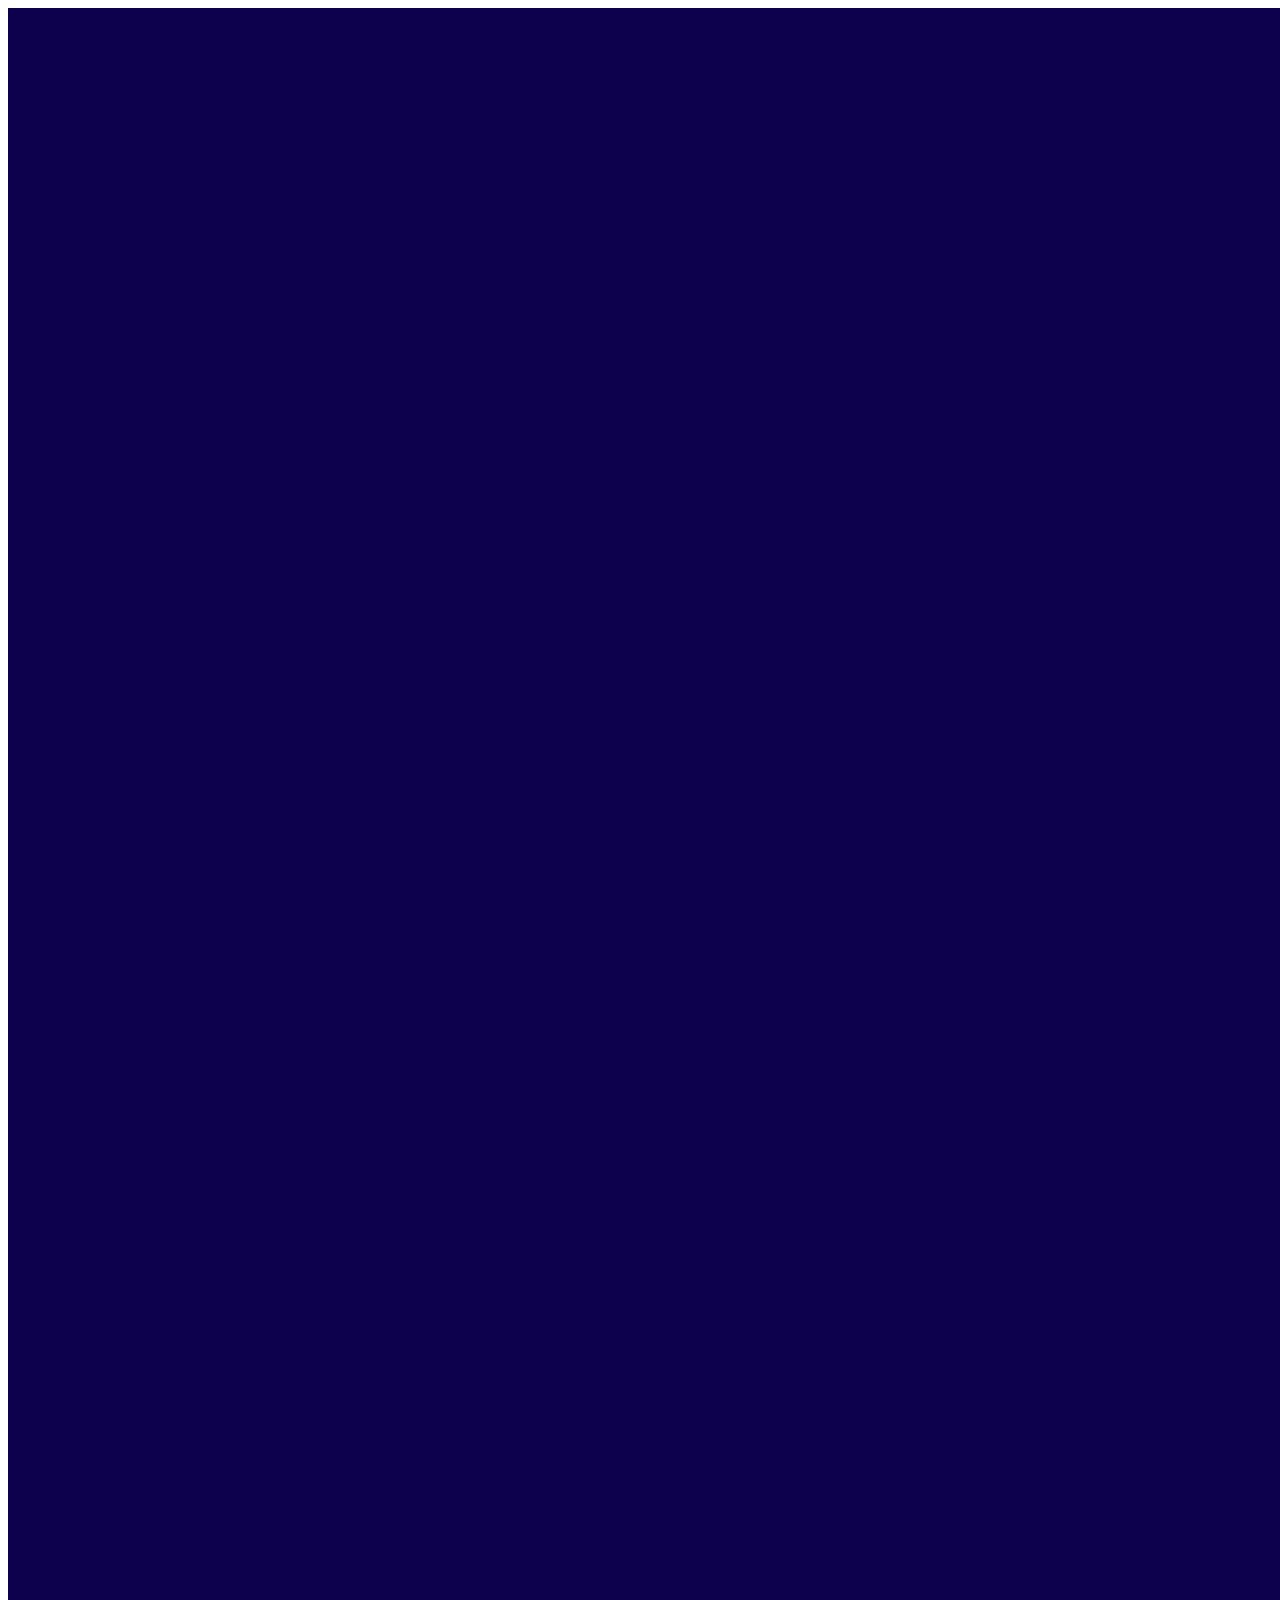
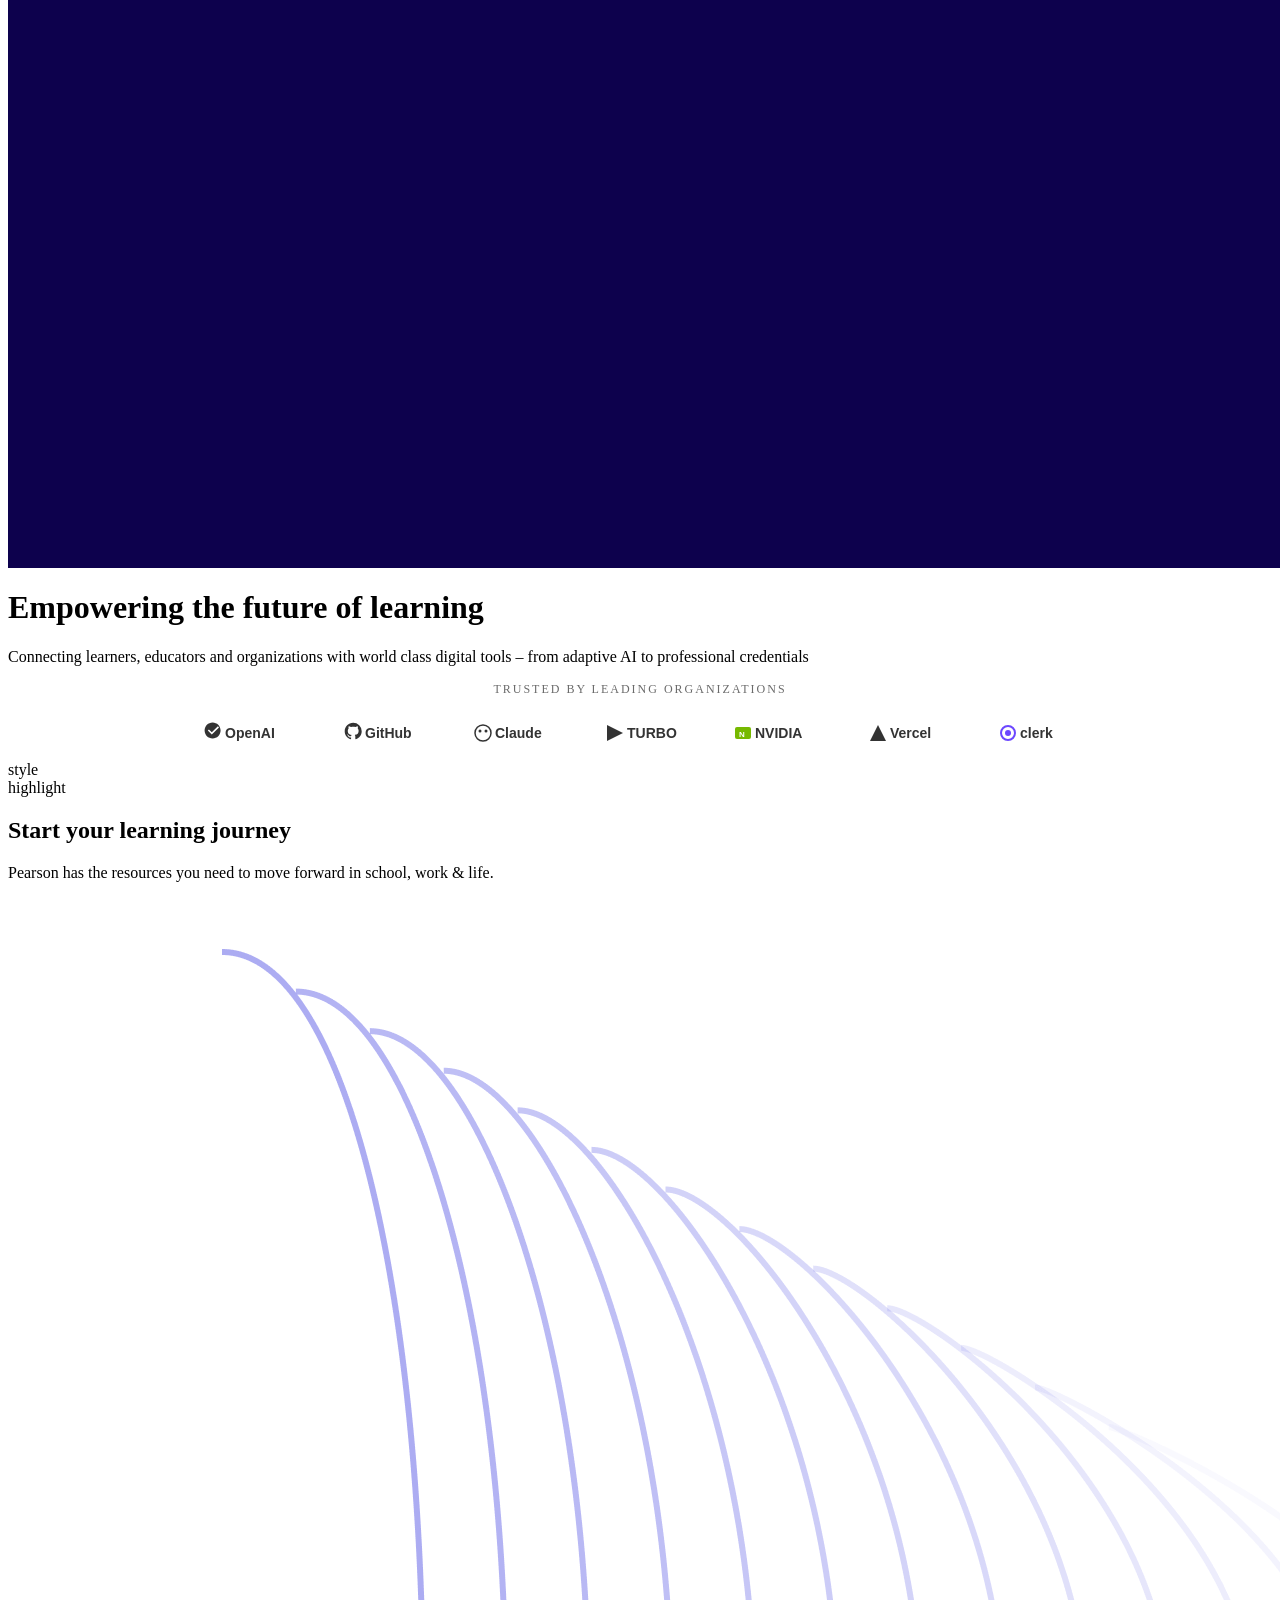
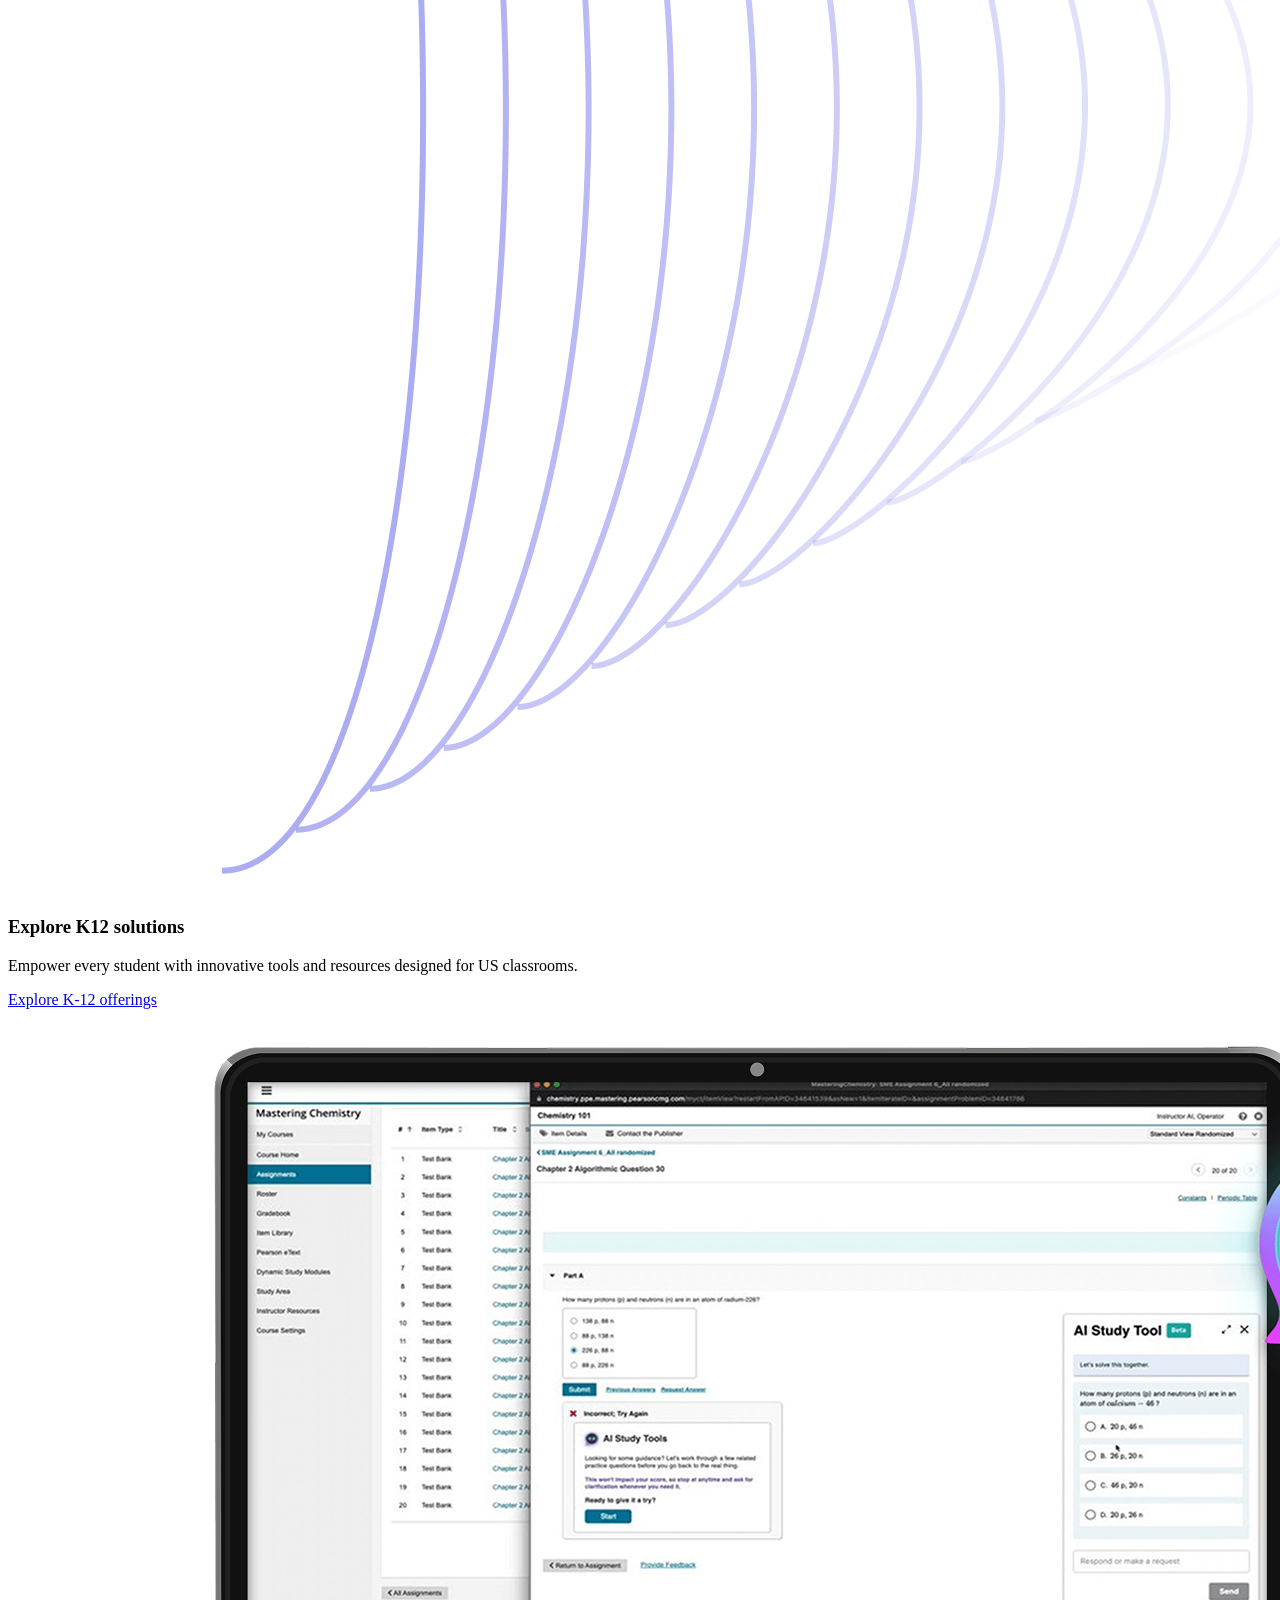
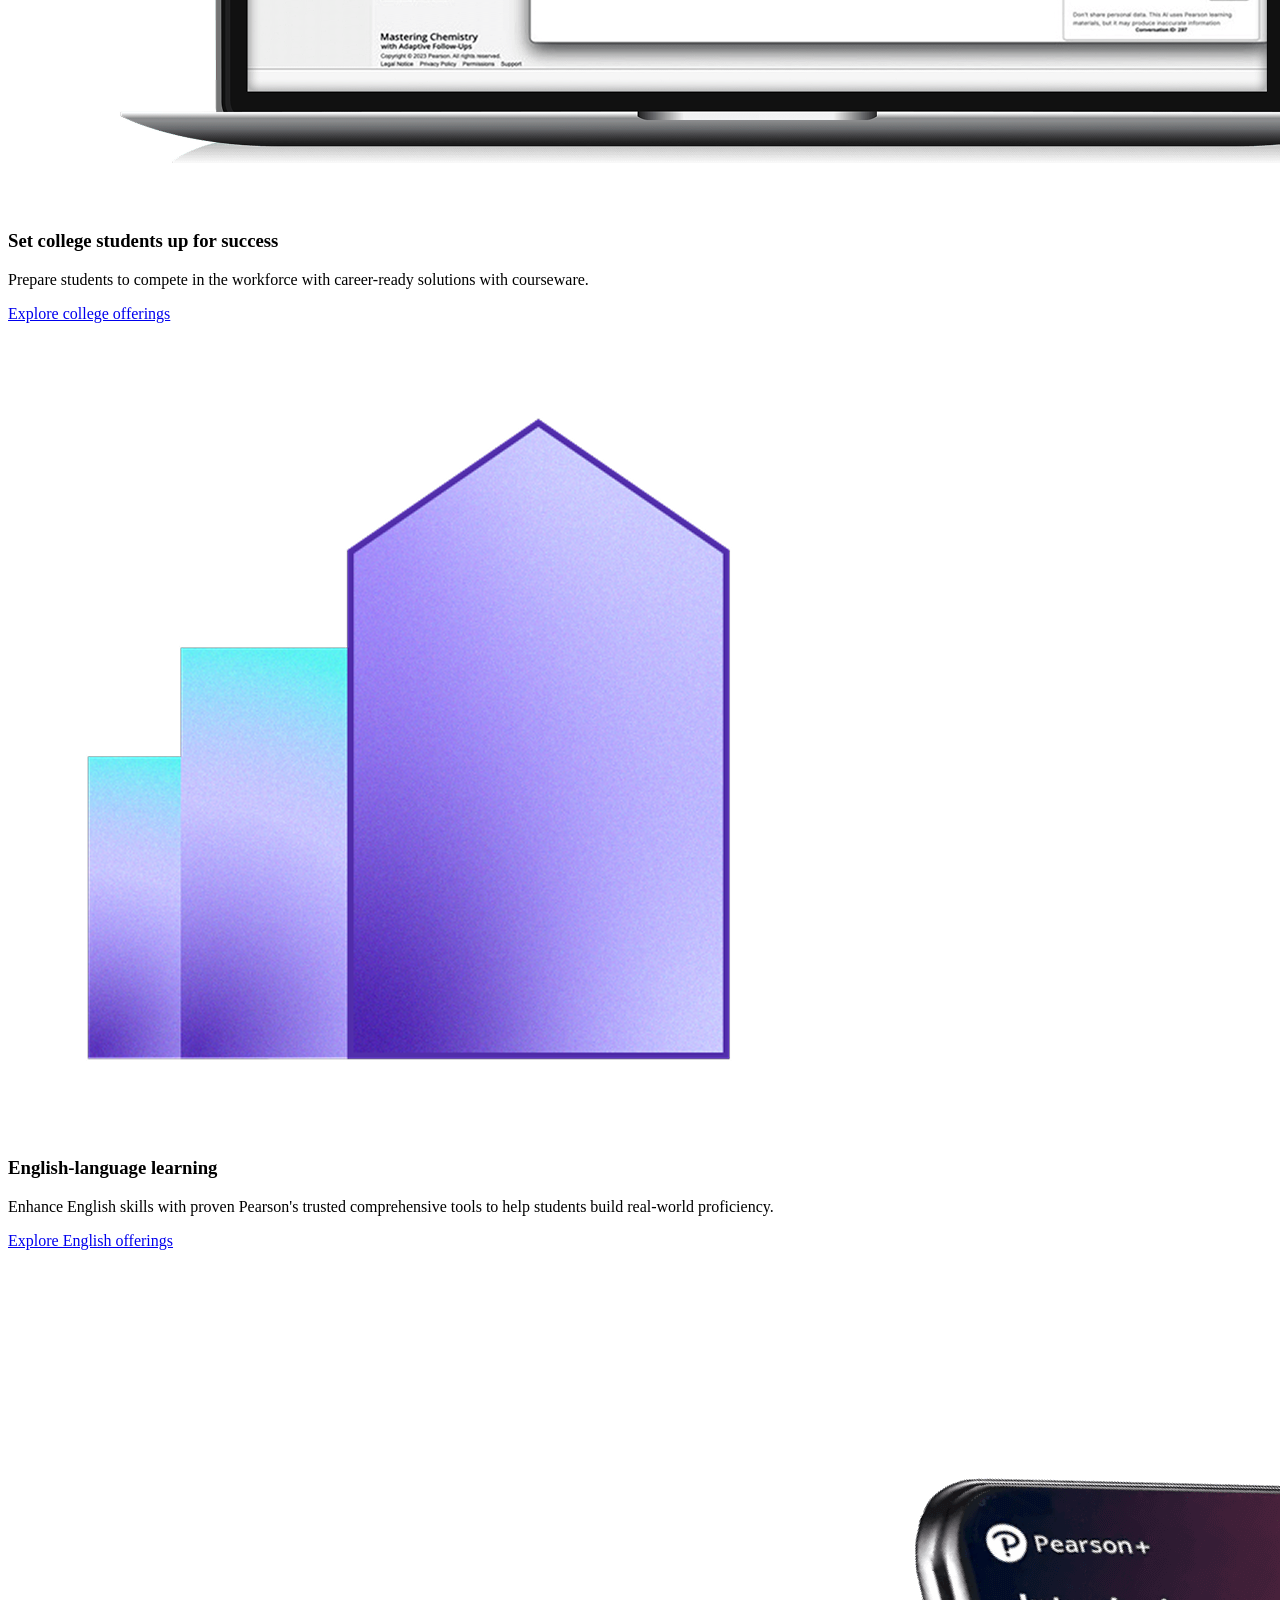
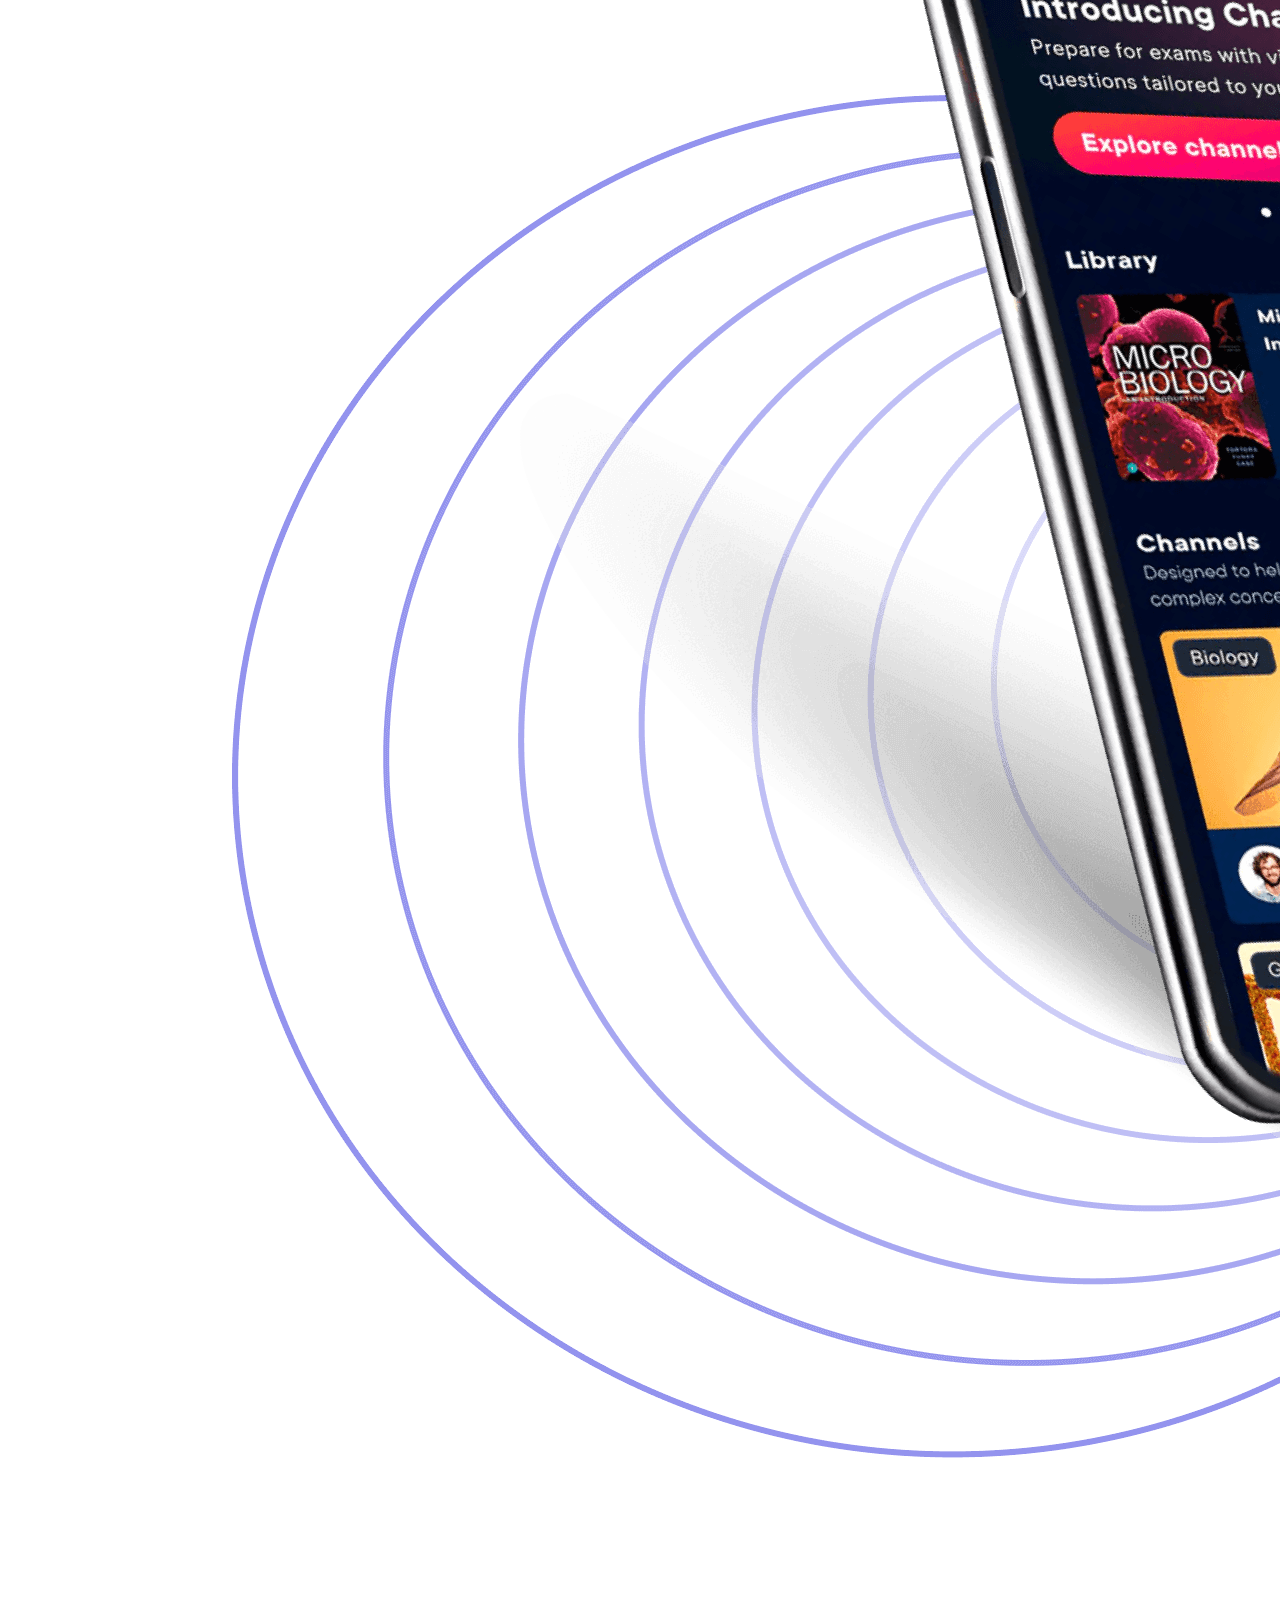
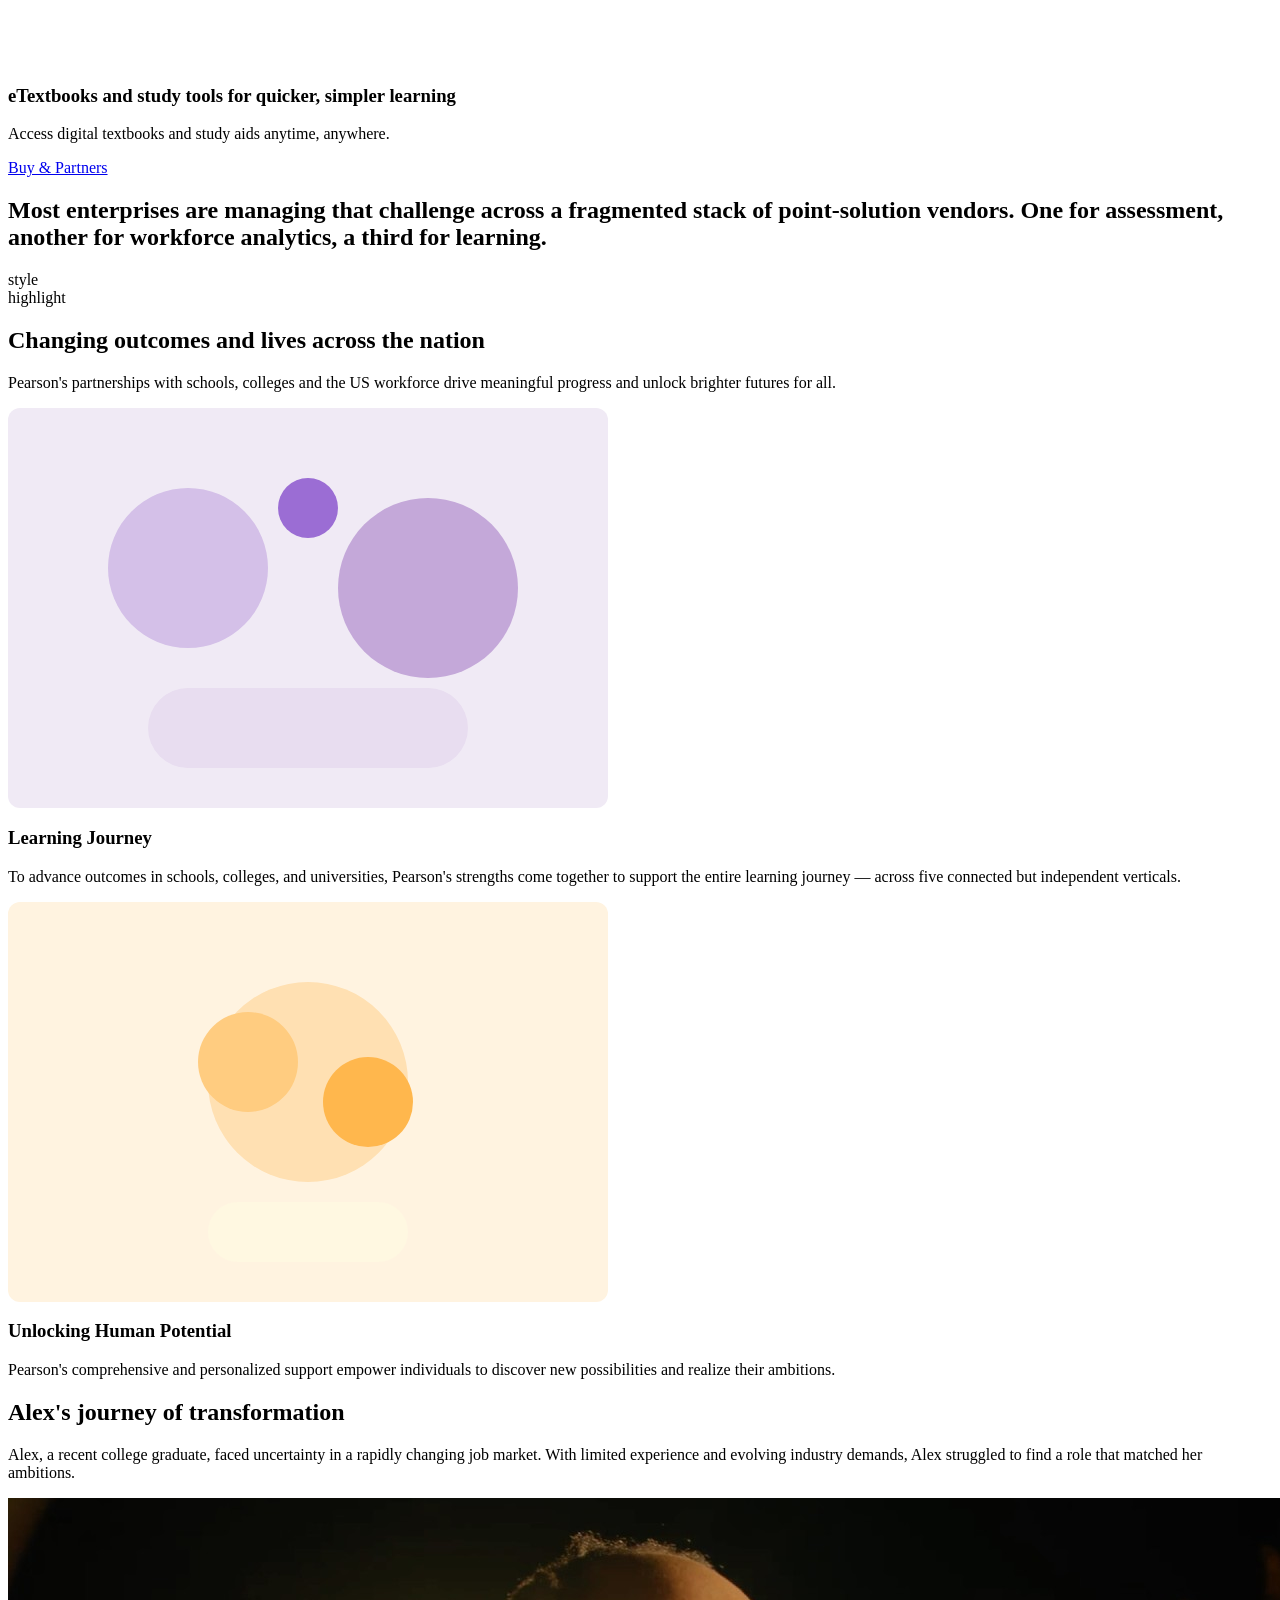
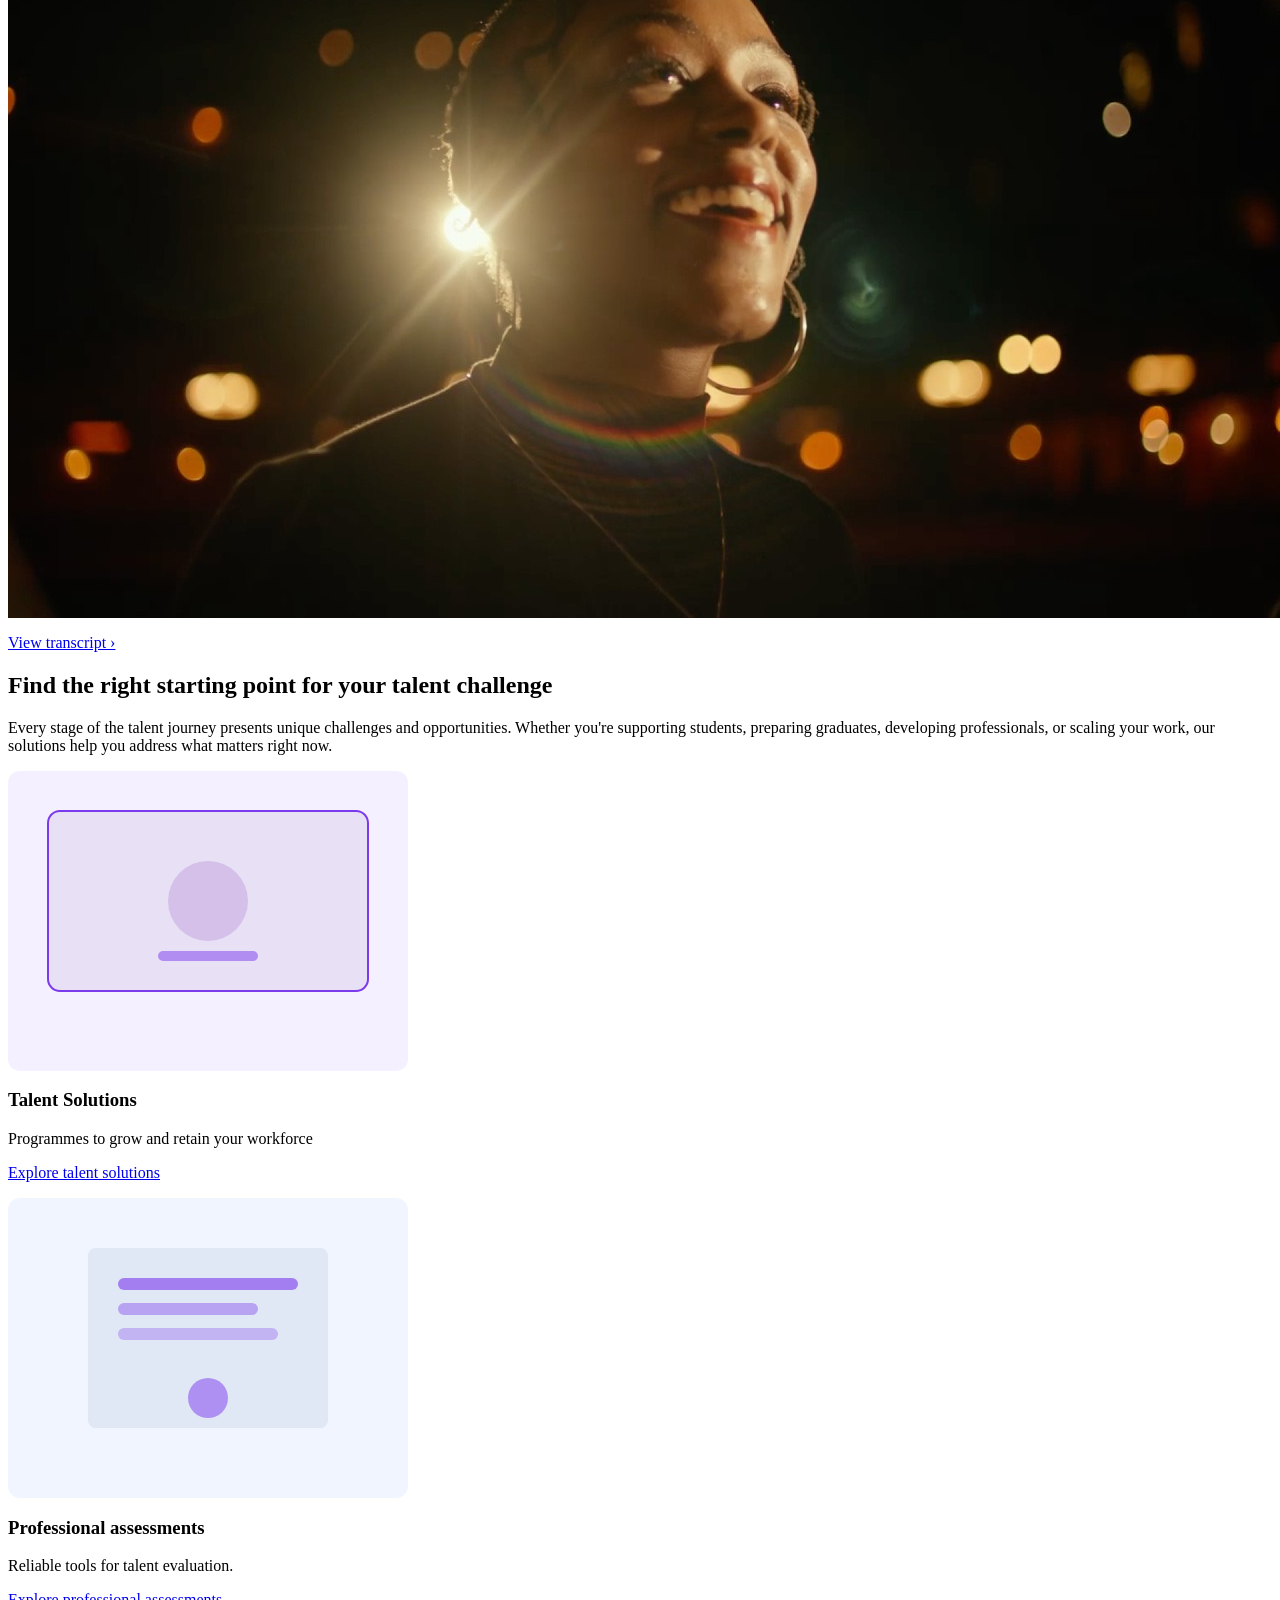
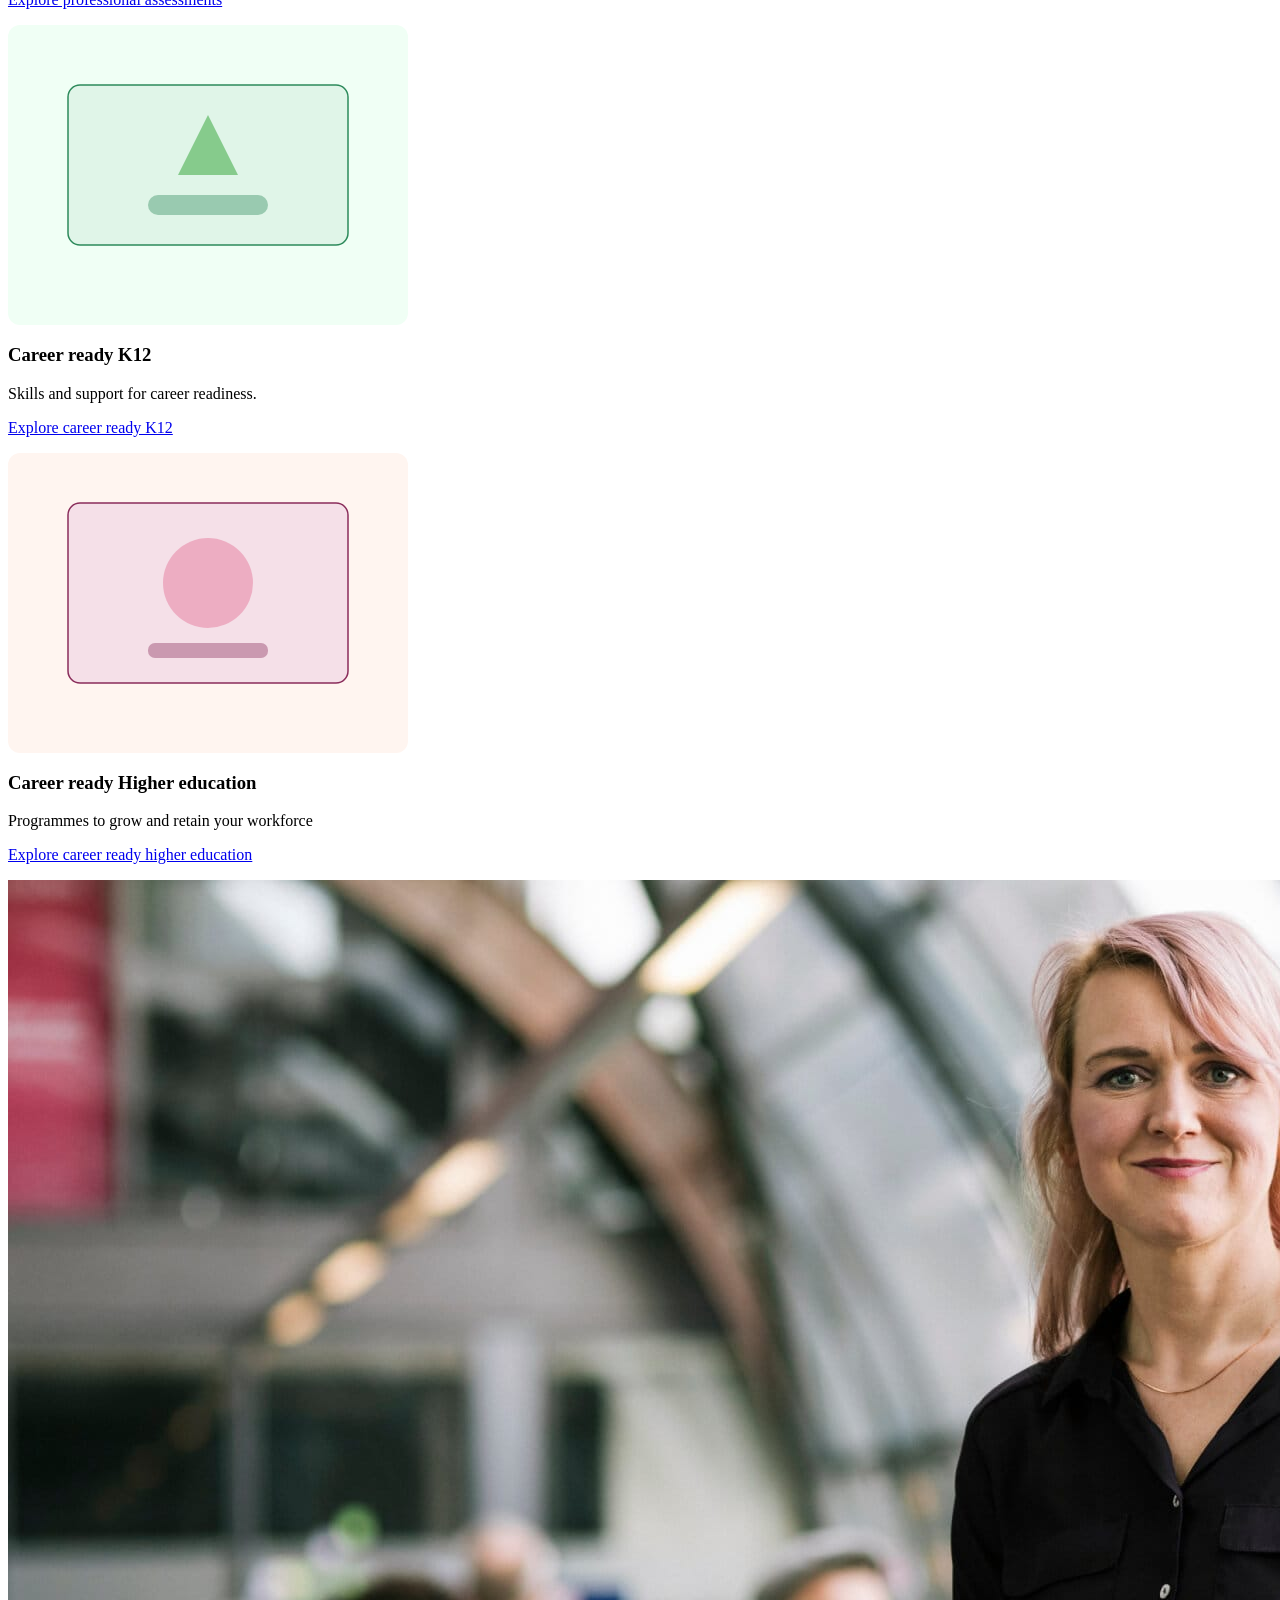
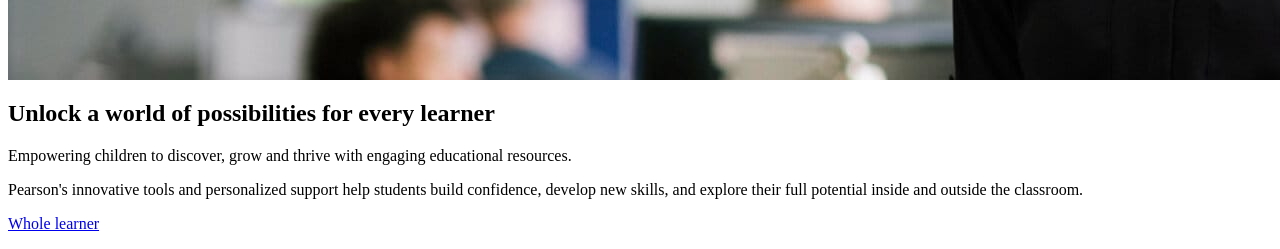
==== content/index.html @ c2c5e1c6 "Add Pearson homepage with real images and DAM assets - Hero: Pearson purple gradient background from" ====
<html>
<head>
  <title>Pearson - Empowering the Future of Learning</title>
  <meta name="description" content="Connecting learners, educators and organizations with world class digital tools – from adaptive AI to professional credentials">
</head>
<body>
  <header></header>
  <main>
    <div>
      <div class="hero">
        <div>
          <div><!-- field:image --><picture><img src="/content/dam/pearson/hero/hero-purple-gradient.png" alt="Abstract purple gradient background"></picture></div>
        </div>
        <div>
          <div><!-- field:text --><h1>Empowering the future of learning</h1><p>Connecting learners, educators and organizations with world class digital tools – from adaptive AI to professional credentials</p></div>
        </div>
      </div>
    </div>
    <div>
      <p style="text-align:center;text-transform:uppercase;letter-spacing:2px;font-size:12px;color:#6b6b6b;margin-bottom:24px;">Trusted by leading organizations</p>
      <p style="text-align:center;display:flex;align-items:center;justify-content:center;gap:40px;flex-wrap:wrap;">
        <img src="/content/dam/pearson/logos/openai.svg" alt="OpenAI" height="24">
        <img src="/content/dam/pearson/logos/github.svg" alt="GitHub" height="24">
        <img src="/content/dam/pearson/logos/claude.svg" alt="Claude" height="24">
        <img src="/content/dam/pearson/logos/turbo.svg" alt="Turbo" height="24">
        <img src="/content/dam/pearson/logos/nvidia.svg" alt="NVIDIA" height="24">
        <img src="/content/dam/pearson/logos/vercel.svg" alt="Vercel" height="24">
        <img src="/content/dam/pearson/logos/clerk.svg" alt="Clerk" height="24">
      </p>
      <div class="section-metadata">
        <div>
          <div>style</div>
          <div>highlight</div>
        </div>
      </div>
    </div>
    <div>
      <h2>Start your learning journey</h2>
      <p>Pearson has the resources you need to move forward in school, work &amp; life.</p>
      <div class="cards">
        <div>
          <div><!-- field:image --><picture><img src="/content/dam/pearson/cards/k12-solutions.png" alt="K12 students in classroom"></picture></div>
          <div><!-- field:text --><h3>Explore K12 solutions</h3><p>Empower every student with innovative tools and resources designed for US classrooms.</p><p><a href="https://www.pearson.com/en-us/schools.html">Explore K-12 offerings</a></p></div>
        </div>
        <div>
          <div><!-- field:image --><picture><img src="/content/dam/pearson/cards/college-success.png" alt="College students studying"></picture></div>
          <div><!-- field:text --><h3>Set college students up for success</h3><p>Prepare students to compete in the workforce with career-ready solutions with courseware.</p><p><a href="https://www.pearson.com/en-us/higher-education.html">Explore college offerings</a></p></div>
        </div>
        <div>
          <div><!-- field:image --><picture><img src="/content/dam/pearson/cards/english-language.png" alt="English language learner"></picture></div>
          <div><!-- field:text --><h3>English-language learning</h3><p>Enhance English skills with proven Pearson's trusted comprehensive tools to help students build real-world proficiency.</p><p><a href="https://www.pearson.com/english.html">Explore English offerings</a></p></div>
        </div>
        <div>
          <div><!-- field:image --><picture><img src="/content/dam/pearson/cards/etextbooks.png" alt="Student using digital textbook"></picture></div>
          <div><!-- field:text --><h3>eTextbooks and study tools for quicker, simpler learning</h3><p>Access digital textbooks and study aids anytime, anywhere.</p><p><a href="https://www.pearson.com/en-us/pearsonplus.html">Buy &amp; Partners</a></p></div>
        </div>
      </div>
    </div>
    <div>
      <h2>Most enterprises are managing that challenge across a fragmented stack of point-solution vendors. One for assessment, another for workforce analytics, a third for learning.</h2>
      <div class="section-metadata">
        <div>
          <div>style</div>
          <div>highlight</div>
        </div>
      </div>
    </div>
    <div>
      <h2>Changing outcomes and lives across the nation</h2>
      <p>Pearson's partnerships with schools, colleges and the US workforce drive meaningful progress and unlock brighter futures for all.</p>
      <div class="columns">
        <div>
          <div>
            <picture><img src="/content/dam/pearson/columns/learning-journey.svg" alt="Students on their learning journey"></picture>
            <h3>Learning Journey</h3>
            <p>To advance outcomes in schools, colleges, and universities, Pearson's strengths come together to support the entire learning journey — across five connected but independent verticals.</p>
          </div>
          <div>
            <picture><img src="/content/dam/pearson/columns/unlocking-potential.svg" alt="Unlocking human potential"></picture>
            <h3>Unlocking Human Potential</h3>
            <p>Pearson's comprehensive and personalized support empower individuals to discover new possibilities and realize their ambitions.</p>
          </div>
        </div>
      </div>
    </div>
    <div>
      <h2>Alex's journey of transformation</h2>
      <p>Alex, a recent college graduate, faced uncertainty in a rapidly changing job market. With limited experience and evolving industry demands, Alex struggled to find a role that matched her ambitions.</p>
      <p><picture><img src="/content/dam/pearson/video/alex-journey-thumbnail.jpg" alt="Alex's journey of transformation video"></picture></p>
      <p><a href="https://www.pearson.com/en-us/power-of-learning.html">View transcript ›</a></p>
    </div>
    <div>
      <h2>Find the right starting point for your talent challenge</h2>
      <p>Every stage of the talent journey presents unique challenges and opportunities. Whether you're supporting students, preparing graduates, developing professionals, or scaling your work, our solutions help you address what matters right now.</p>
      <div class="cards">
        <div>
          <div><!-- field:image --><picture><img src="/content/dam/pearson/cards/talent-solutions.svg" alt="Talent solutions"></picture></div>
          <div><!-- field:text --><h3>Talent Solutions</h3><p>Programmes to grow and retain your workforce</p><p><a href="https://www.pearson.com/en-us/work.html">Explore talent solutions</a></p></div>
        </div>
        <div>
          <div><!-- field:image --><picture><img src="/content/dam/pearson/cards/professional-assessments.svg" alt="Professional assessments"></picture></div>
          <div><!-- field:text --><h3>Professional assessments</h3><p>Reliable tools for talent evaluation.</p><p><a href="https://www.pearsonassessments.com/">Explore professional assessments</a></p></div>
        </div>
        <div>
          <div><!-- field:image --><picture><img src="/content/dam/pearson/cards/career-ready-k12.svg" alt="Career ready K12"></picture></div>
          <div><!-- field:text --><h3>Career ready K12</h3><p>Skills and support for career readiness.</p><p><a href="https://www.pearson.com/en-us/schools/college-readiness-career-education.html">Explore career ready K12</a></p></div>
        </div>
        <div>
          <div><!-- field:image --><picture><img src="/content/dam/pearson/cards/career-ready-higher-ed.svg" alt="Career ready higher education"></picture></div>
          <div><!-- field:text --><h3>Career ready Higher education</h3><p>Programmes to grow and retain your workforce</p><p><a href="https://www.pearson.com/en-us/higher-education.html">Explore career ready higher education</a></p></div>
        </div>
      </div>
    </div>
    <div>
      <div class="hero">
        <div>
          <div><!-- field:image --><picture><img src="/content/dam/pearson/hero/hero-children-learners.jpg" alt="Diverse group of children learning together"></picture></div>
        </div>
        <div>
          <div><!-- field:text --><h2>Unlock a world of possibilities for every learner</h2><p>Empowering children to discover, grow and thrive with engaging educational resources.</p><p>Pearson's innovative tools and personalized support help students build confidence, develop new skills, and explore their full potential inside and outside the classroom.</p><p><a href="https://www.pearson.com/en-us/schools.html">Whole learner</a></p></div>
        </div>
      </div>
    </div>
  </main>
  <footer></footer>
</body>
</html>
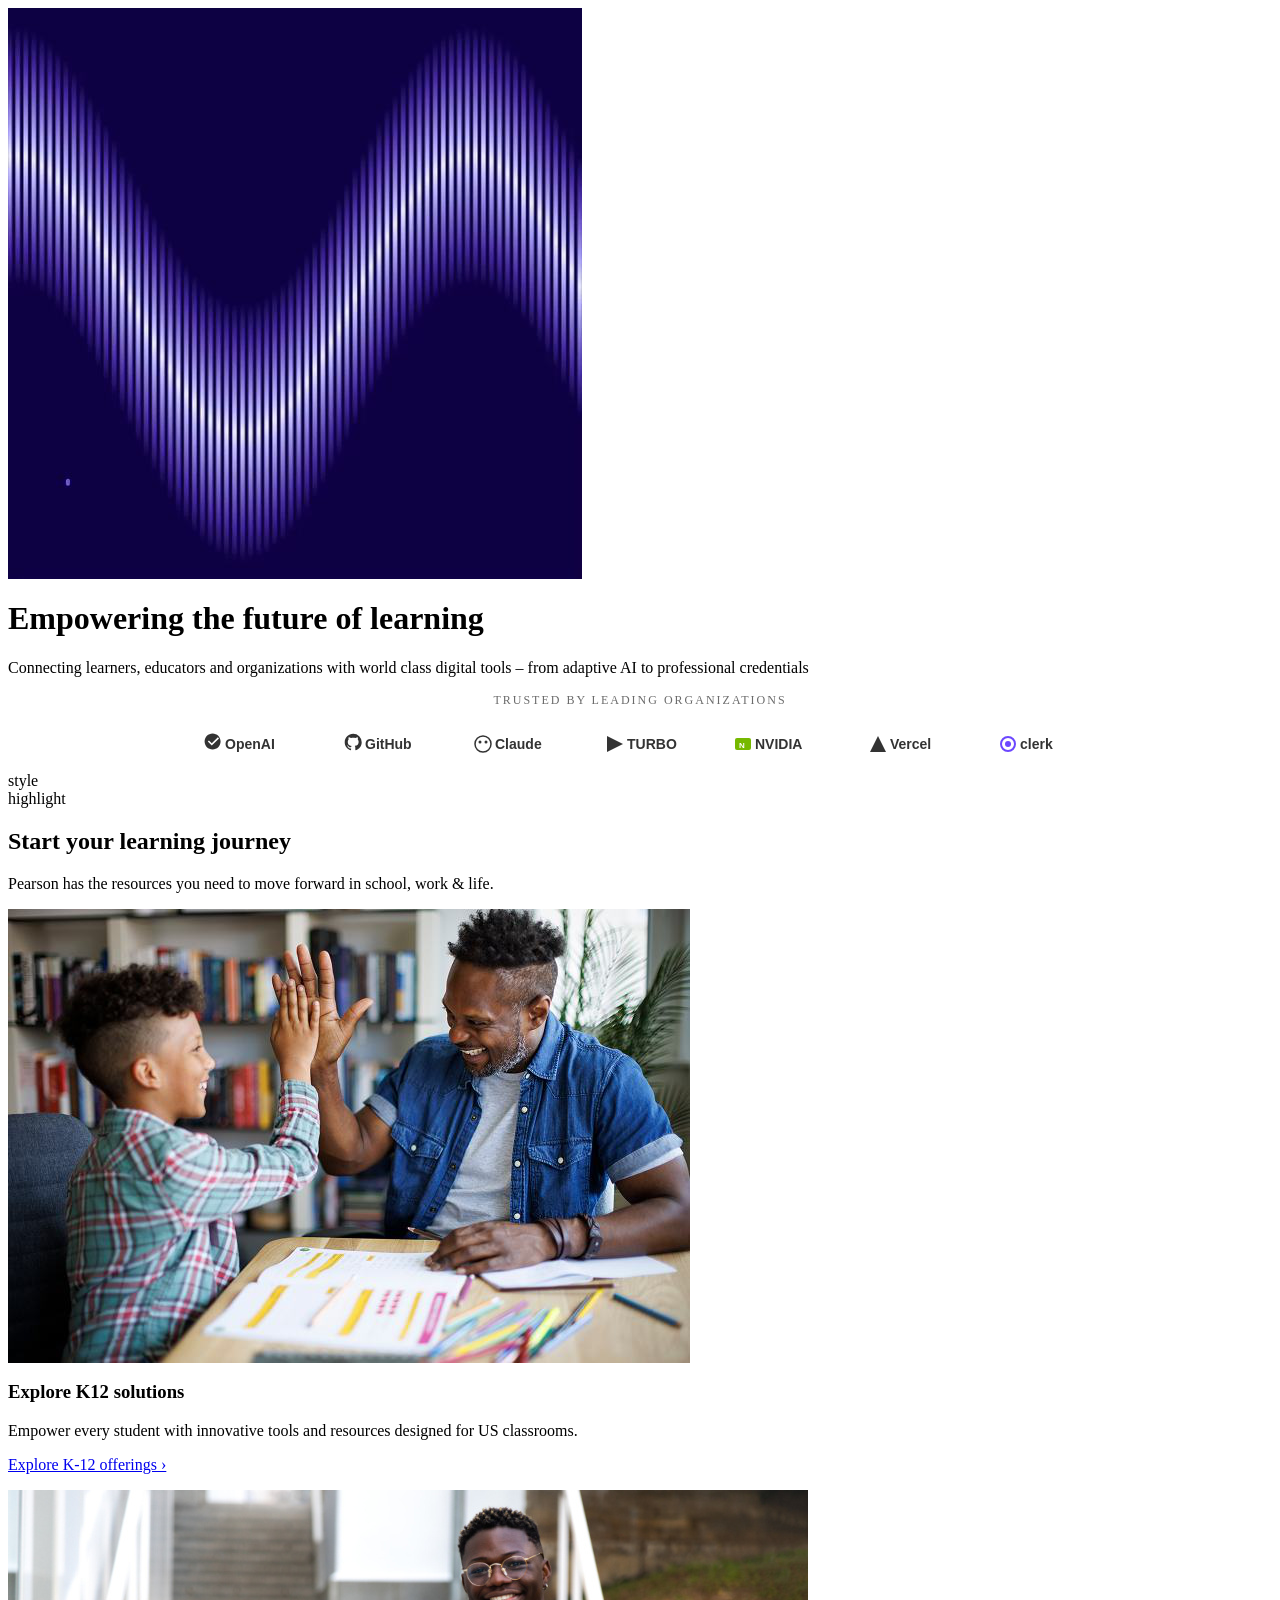
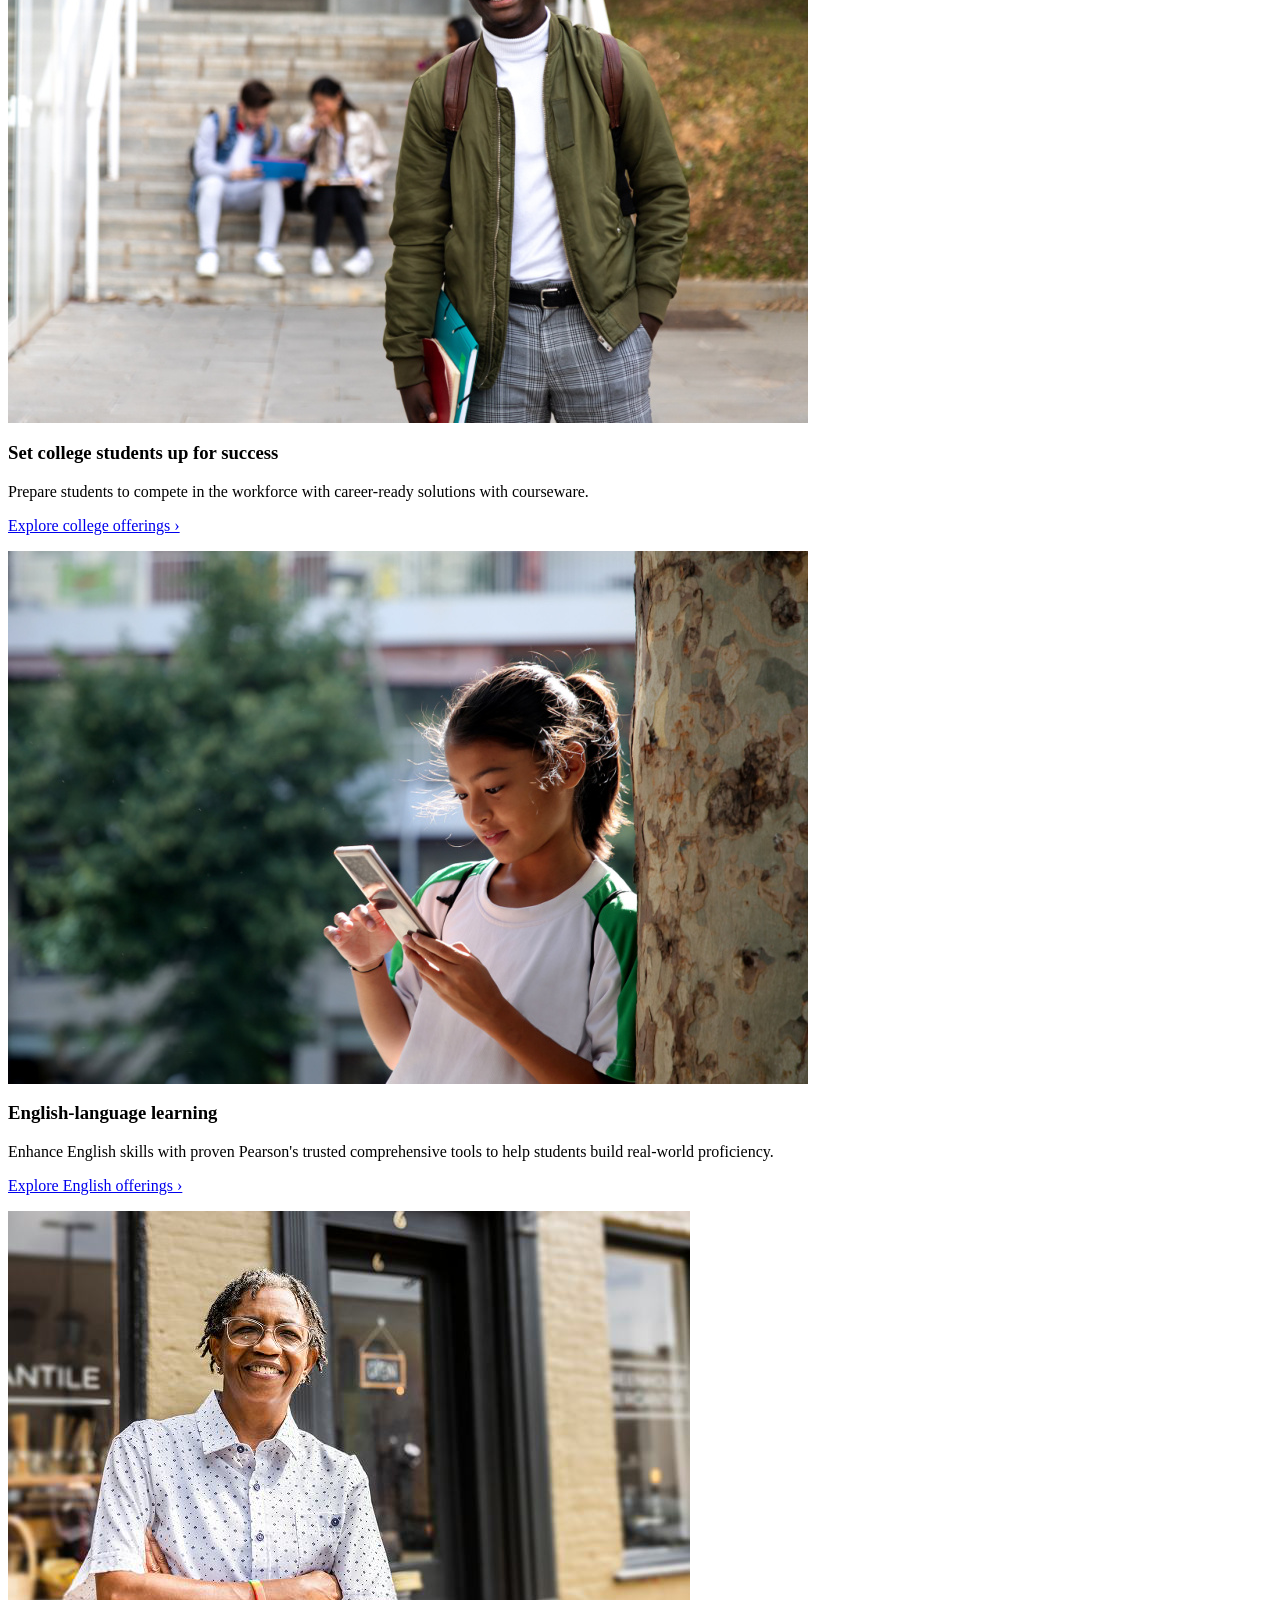
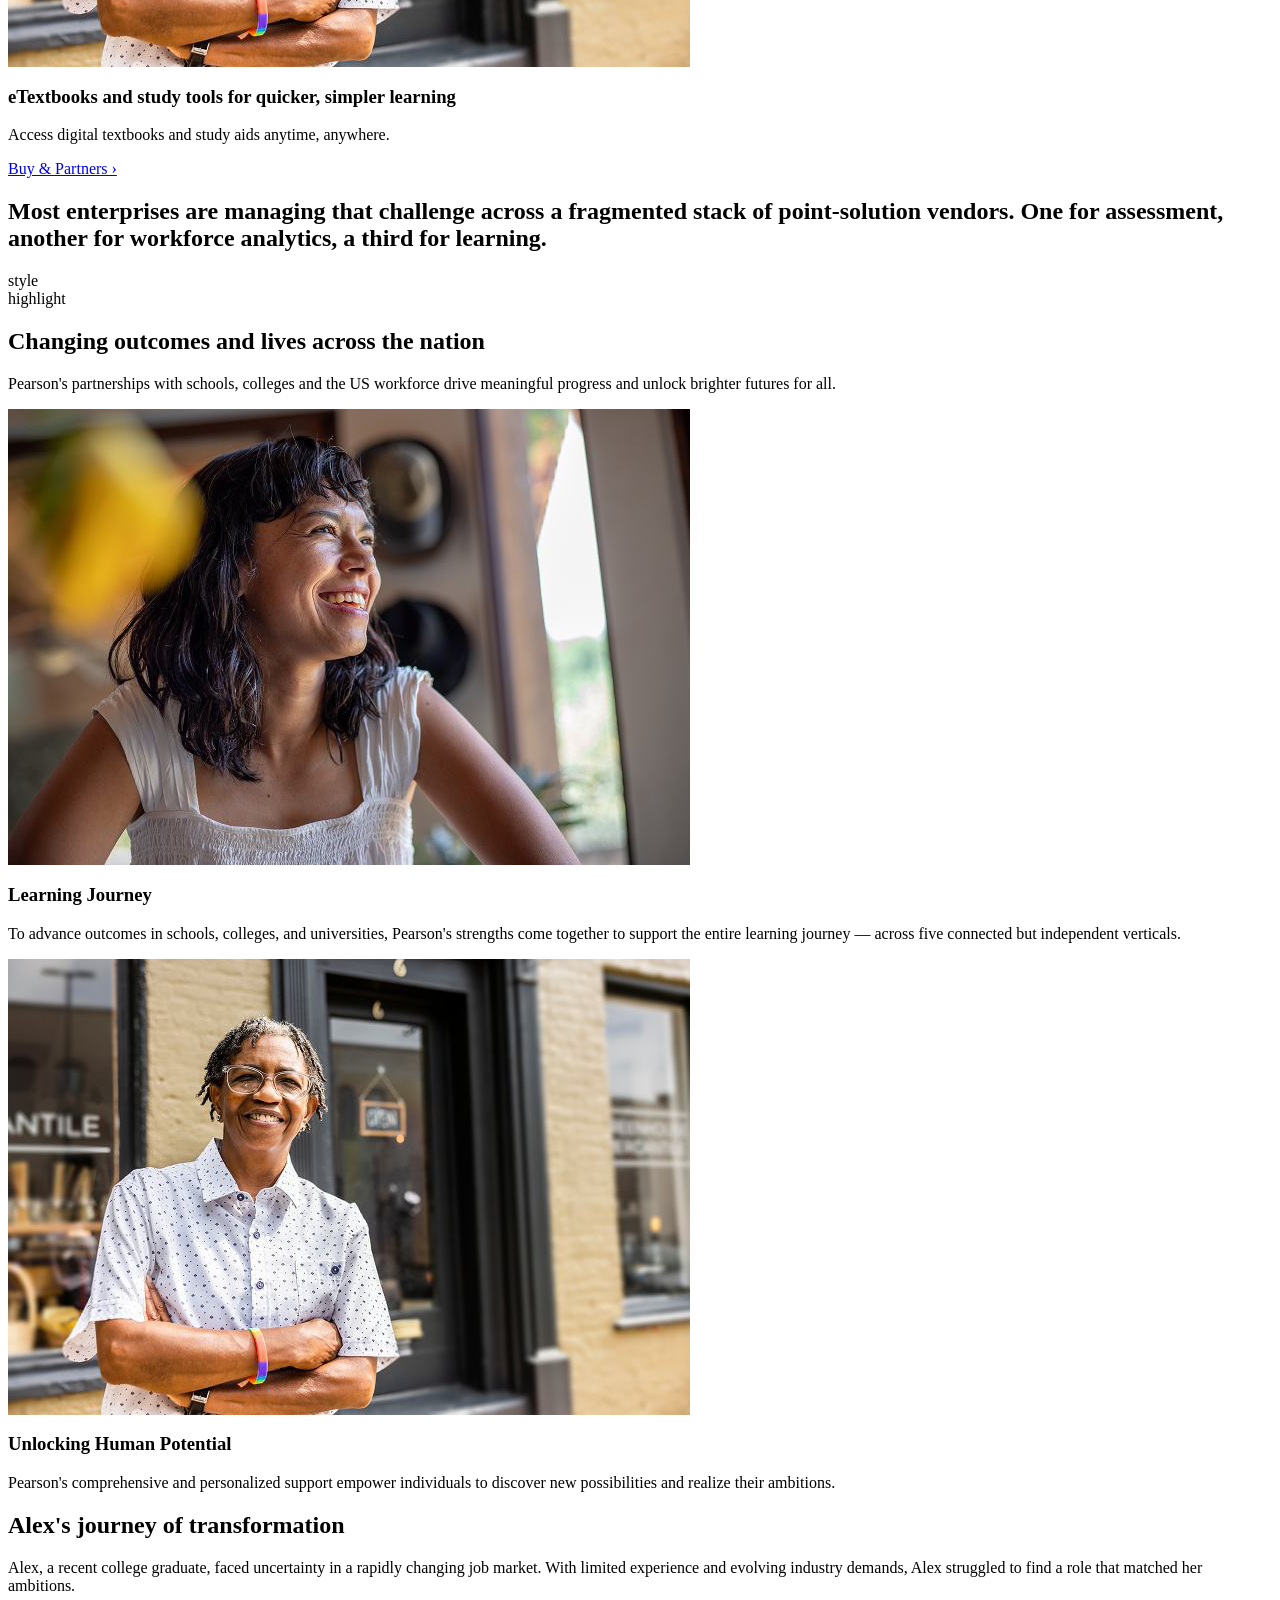
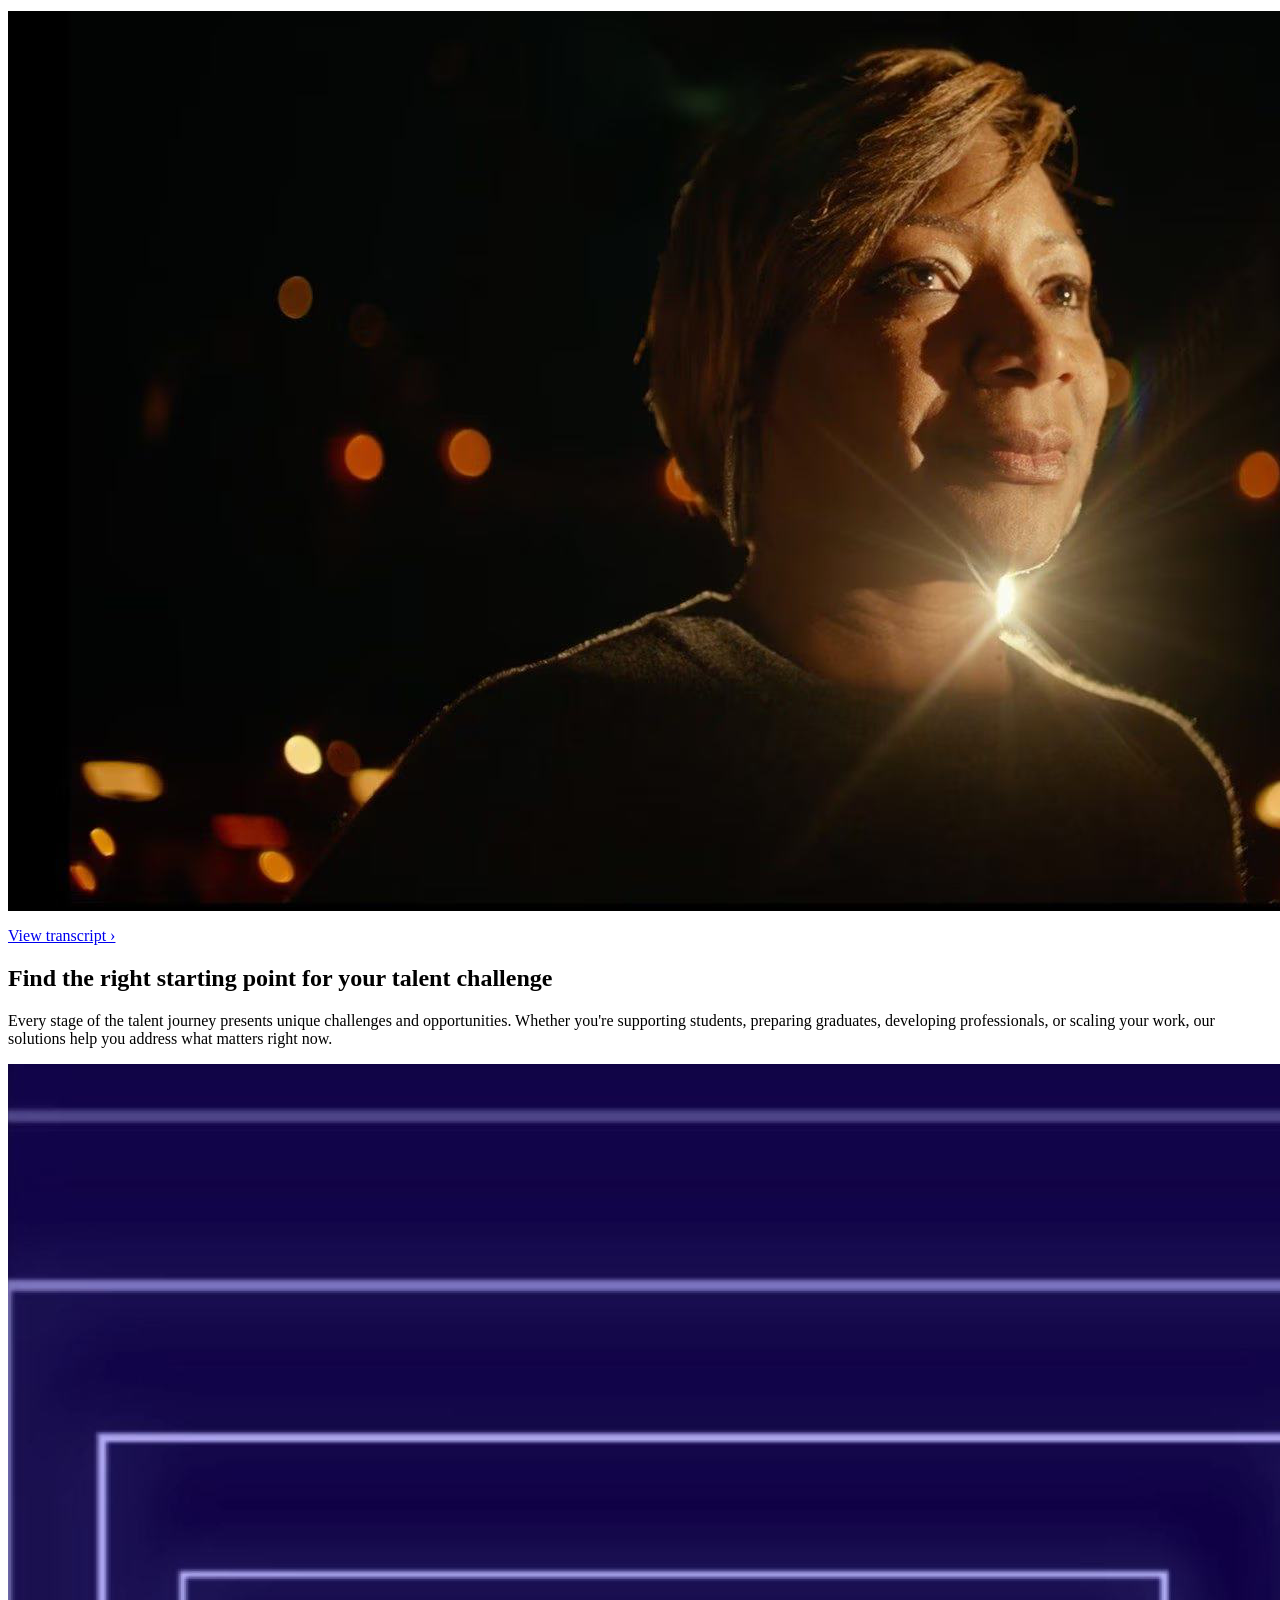
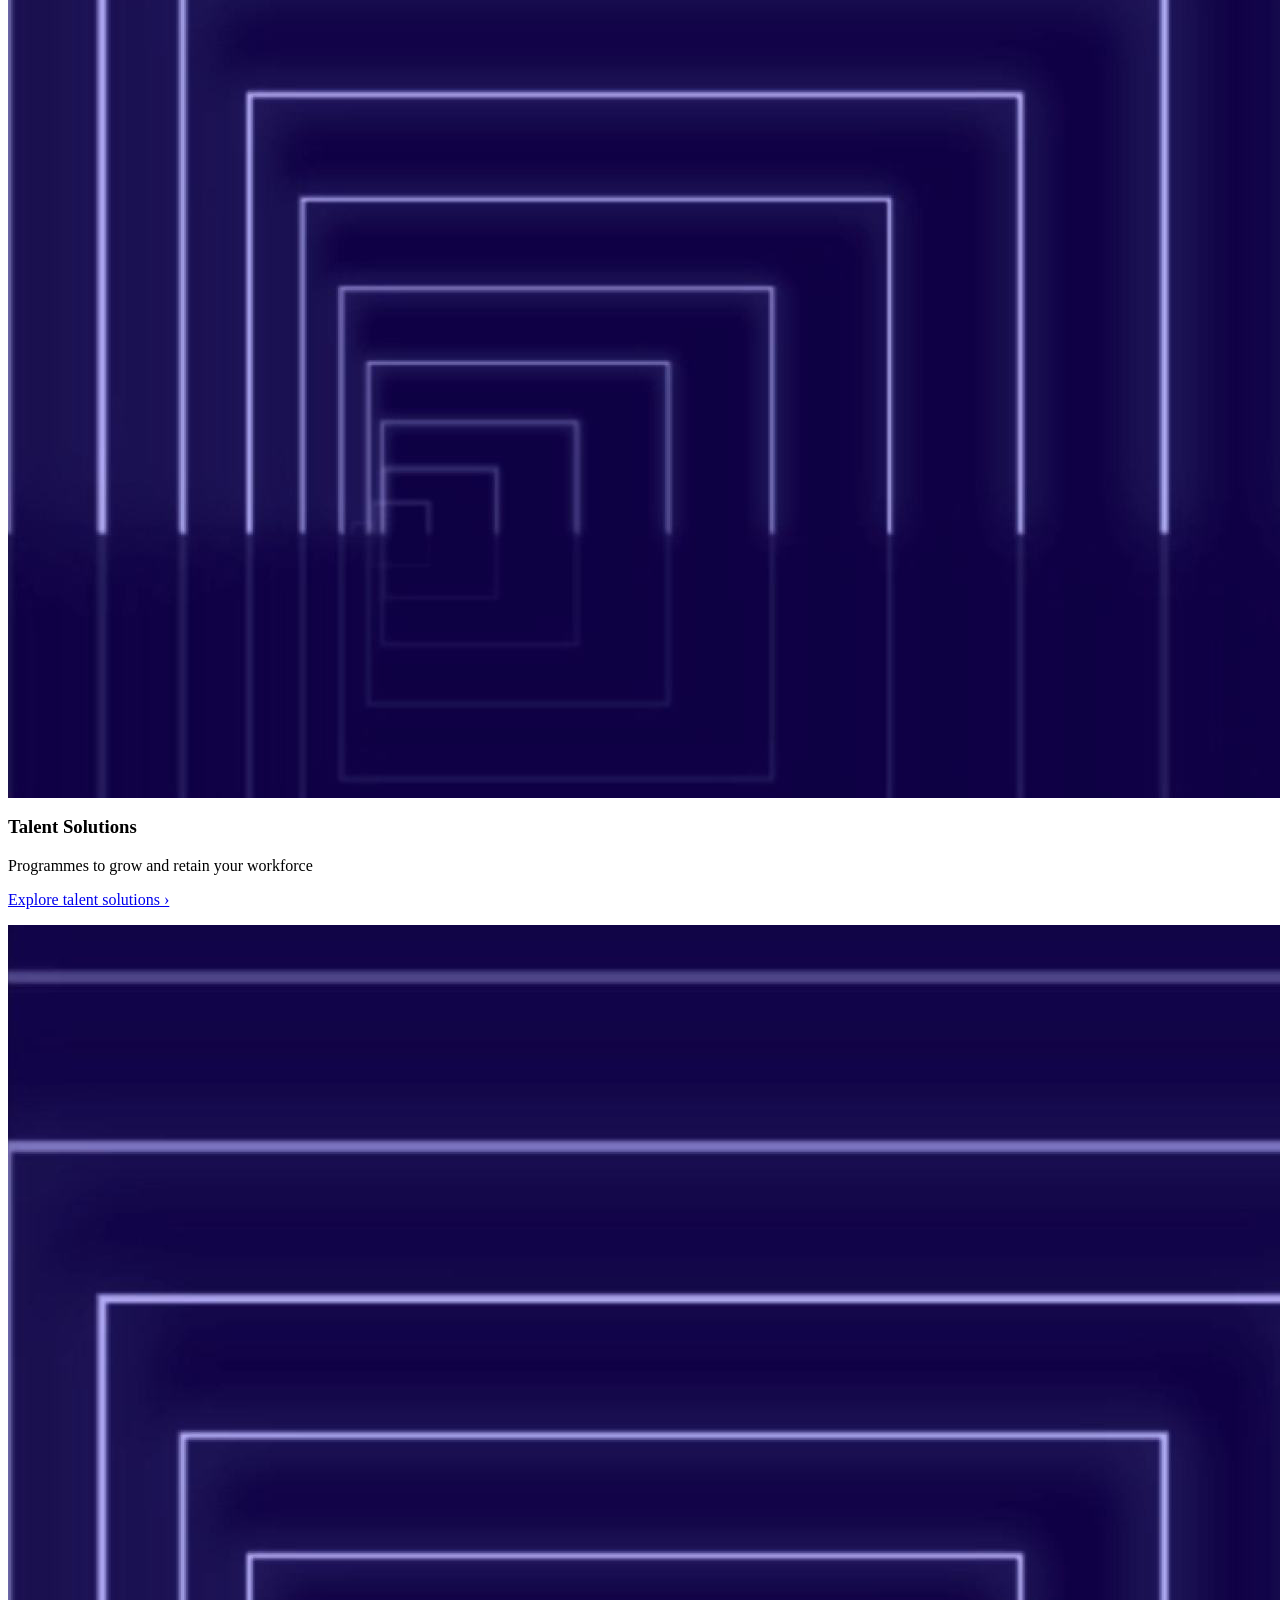
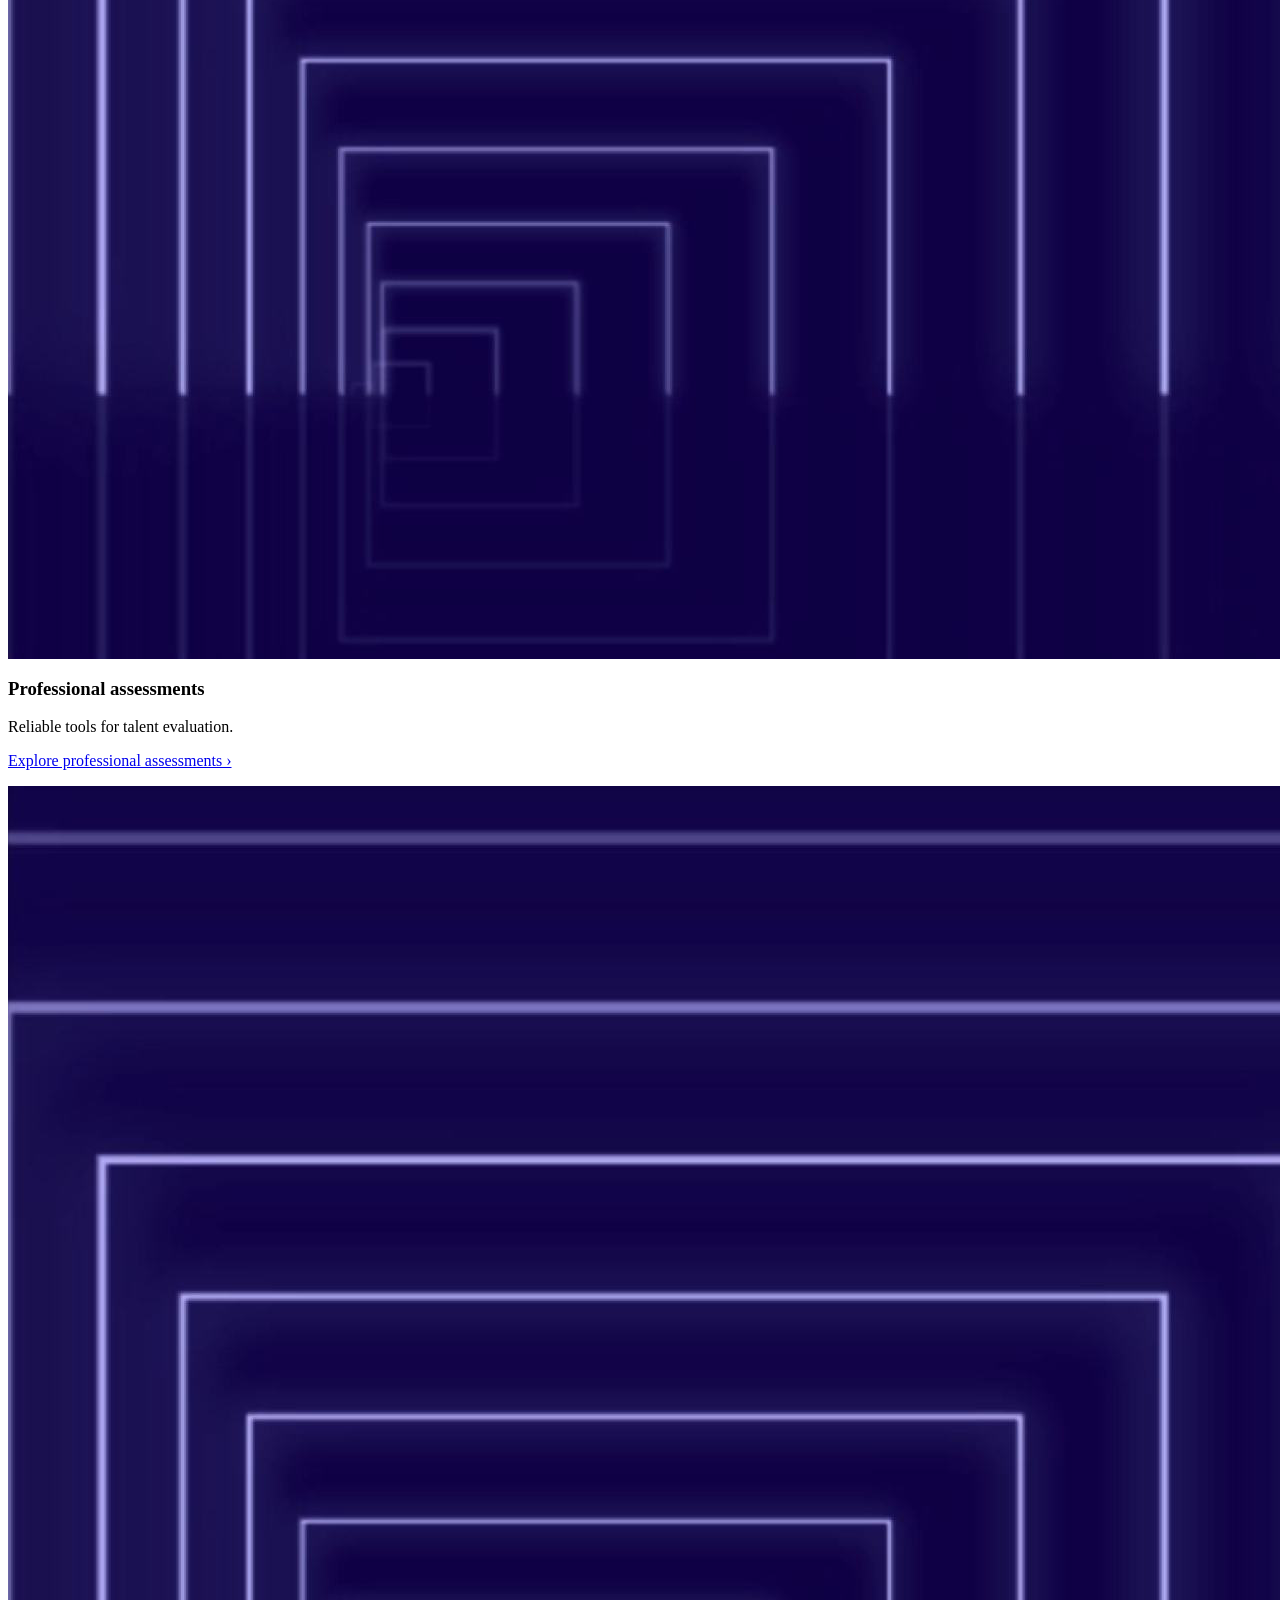
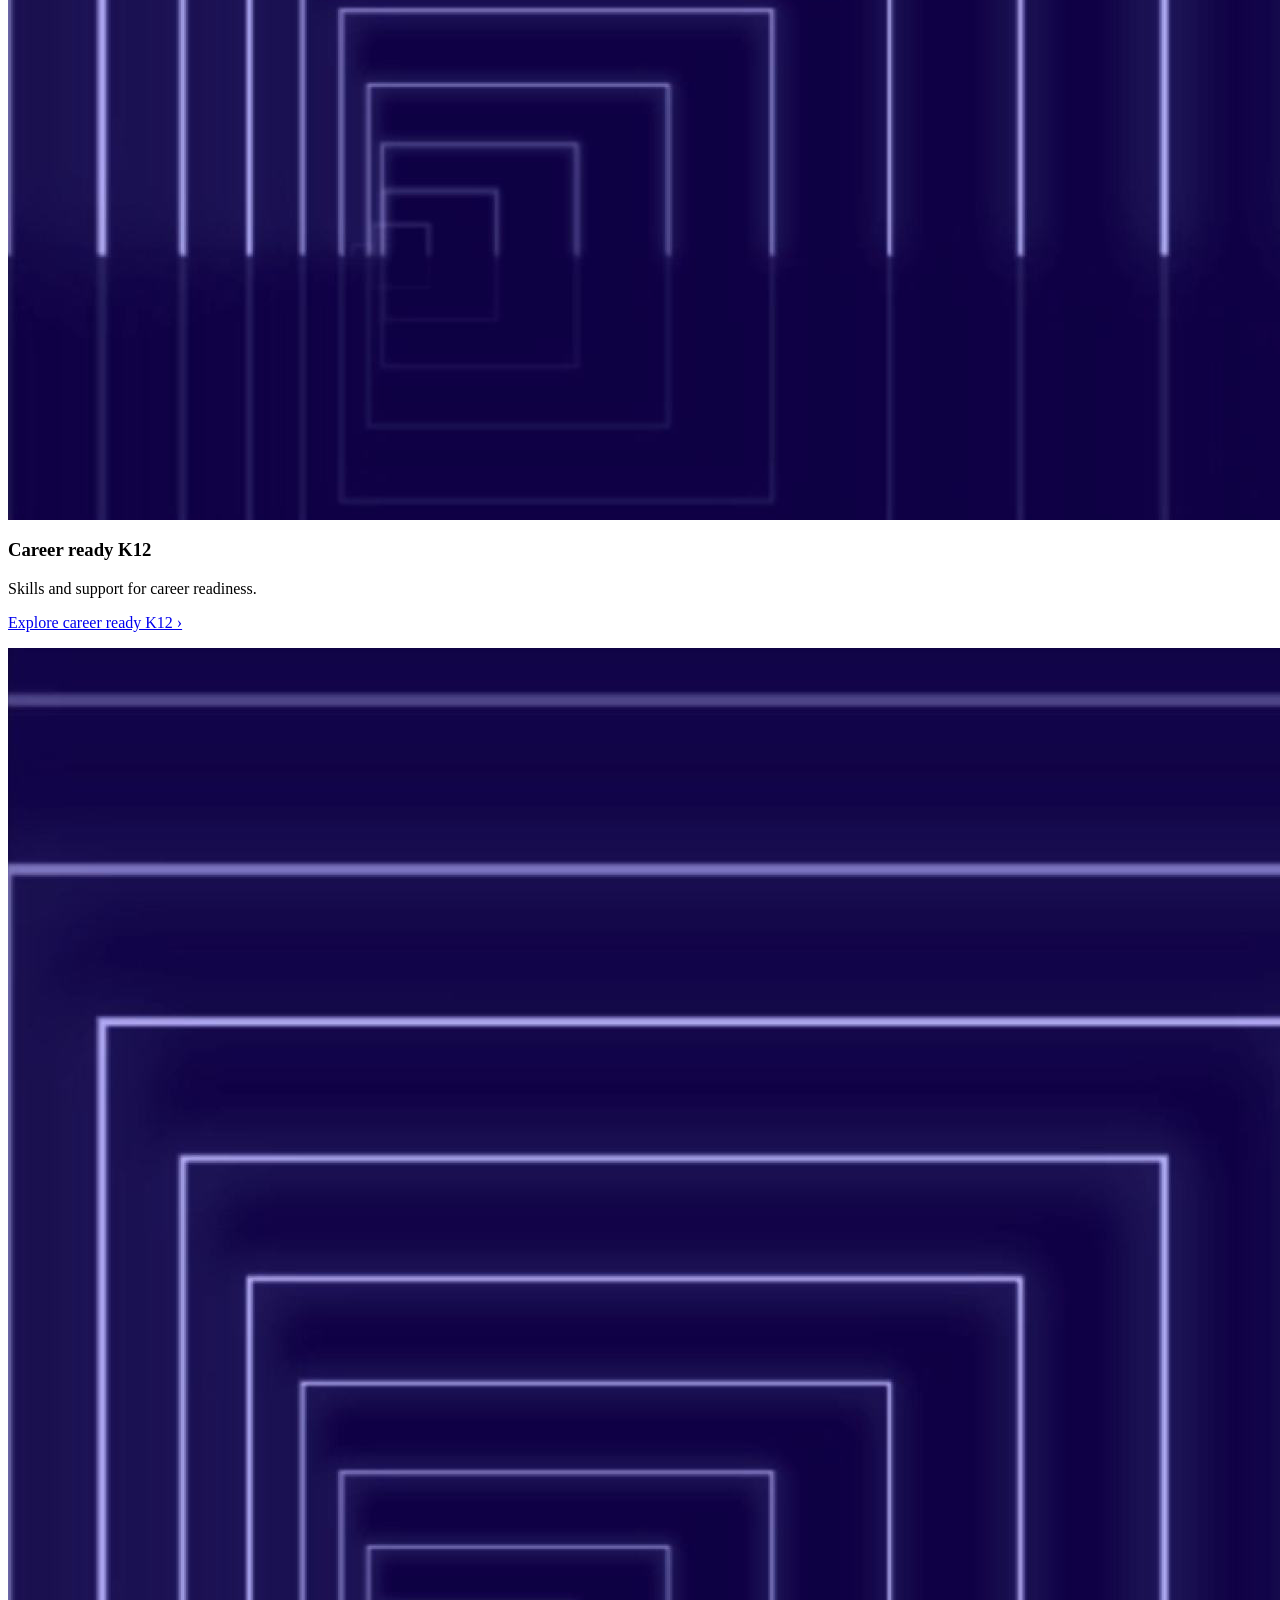
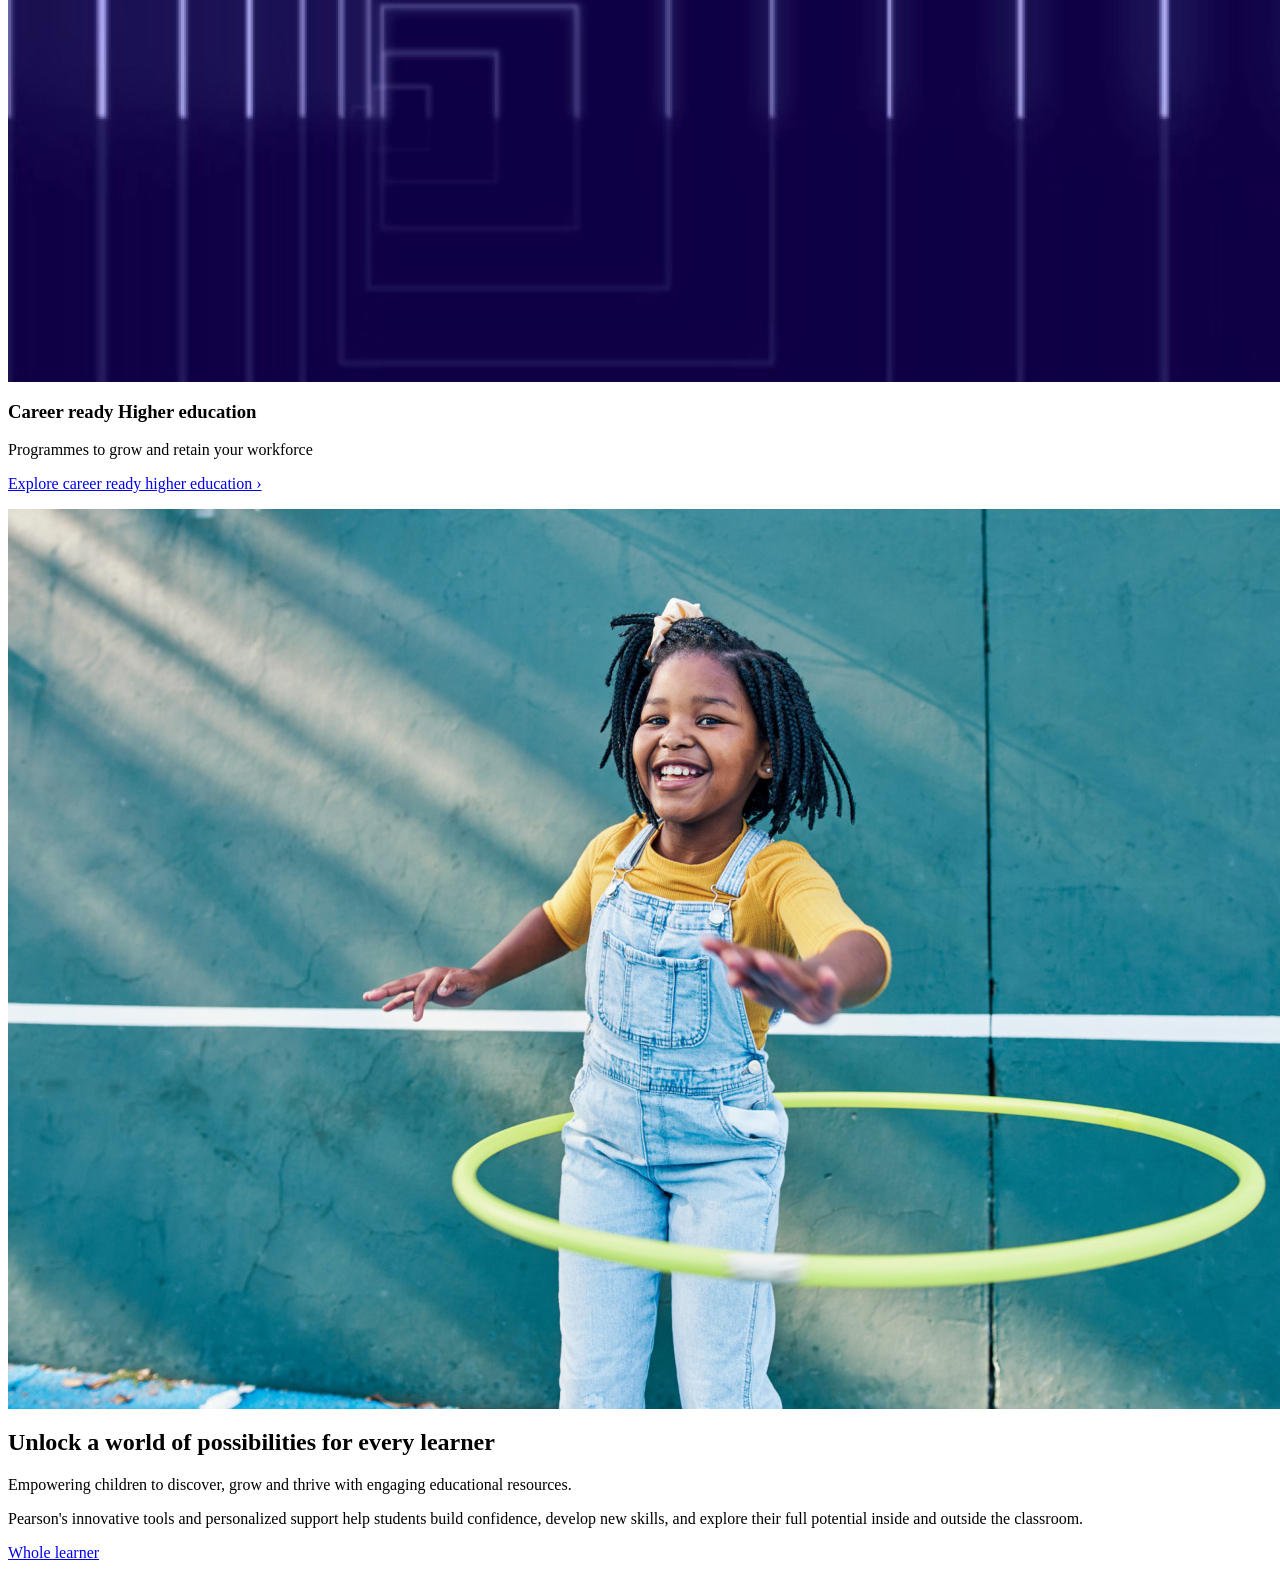
==== commit 6b9e14e0: "Replace placeholder assets with actual wireframe images - Extracted 17 embedded images directly from" ====
--- a/content/index.html
+++ b/content/index.html
@@ -9,7 +9,7 @@
     <div>
       <div class="hero">
         <div>
-          <div><!-- field:image --><picture><img src="/content/dam/pearson/hero/hero-purple-gradient.png" alt="Abstract purple gradient background"></picture></div>
+          <div><!-- field:image --><picture><img src="/content/dam/pearson/hero/hero-purple-waves.png" alt="Pearson purple waves abstract background"></picture></div>
         </div>
         <div>
           <div><!-- field:text --><h1>Empowering the future of learning</h1><p>Connecting learners, educators and organizations with world class digital tools – from adaptive AI to professional credentials</p></div>
@@ -39,20 +39,20 @@
       <p>Pearson has the resources you need to move forward in school, work &amp; life.</p>
       <div class="cards">
         <div>
-          <div><!-- field:image --><picture><img src="/content/dam/pearson/cards/k12-solutions.png" alt="K12 students in classroom"></picture></div>
-          <div><!-- field:text --><h3>Explore K12 solutions</h3><p>Empower every student with innovative tools and resources designed for US classrooms.</p><p><a href="https://www.pearson.com/en-us/schools.html">Explore K-12 offerings</a></p></div>
+          <div><!-- field:image --><picture><img src="/content/dam/pearson/cards/k12-solutions.jpg" alt="Father and son high-fiving while studying together"></picture></div>
+          <div><!-- field:text --><h3>Explore K12 solutions</h3><p>Empower every student with innovative tools and resources designed for US classrooms.</p><p><a href="https://www.pearson.com/en-us/schools.html">Explore K-12 offerings ›</a></p></div>
         </div>
         <div>
-          <div><!-- field:image --><picture><img src="/content/dam/pearson/cards/college-success.png" alt="College students studying"></picture></div>
-          <div><!-- field:text --><h3>Set college students up for success</h3><p>Prepare students to compete in the workforce with career-ready solutions with courseware.</p><p><a href="https://www.pearson.com/en-us/higher-education.html">Explore college offerings</a></p></div>
+          <div><!-- field:image --><picture><img src="/content/dam/pearson/cards/college-success.jpg" alt="College student with backpack smiling on campus"></picture></div>
+          <div><!-- field:text --><h3>Set college students up for success</h3><p>Prepare students to compete in the workforce with career-ready solutions with courseware.</p><p><a href="https://www.pearson.com/en-us/higher-education.html">Explore college offerings ›</a></p></div>
         </div>
         <div>
-          <div><!-- field:image --><picture><img src="/content/dam/pearson/cards/english-language.png" alt="English language learner"></picture></div>
-          <div><!-- field:text --><h3>English-language learning</h3><p>Enhance English skills with proven Pearson's trusted comprehensive tools to help students build real-world proficiency.</p><p><a href="https://www.pearson.com/english.html">Explore English offerings</a></p></div>
+          <div><!-- field:image --><picture><img src="/content/dam/pearson/cards/english-language.jpg" alt="Student using mobile device for language learning"></picture></div>
+          <div><!-- field:text --><h3>English-language learning</h3><p>Enhance English skills with proven Pearson's trusted comprehensive tools to help students build real-world proficiency.</p><p><a href="https://www.pearson.com/english.html">Explore English offerings ›</a></p></div>
         </div>
         <div>
-          <div><!-- field:image --><picture><img src="/content/dam/pearson/cards/etextbooks.png" alt="Student using digital textbook"></picture></div>
-          <div><!-- field:text --><h3>eTextbooks and study tools for quicker, simpler learning</h3><p>Access digital textbooks and study aids anytime, anywhere.</p><p><a href="https://www.pearson.com/en-us/pearsonplus.html">Buy &amp; Partners</a></p></div>
+          <div><!-- field:image --><picture><img src="/content/dam/pearson/cards/etextbooks.jpg" alt="Professional woman smiling outside business"></picture></div>
+          <div><!-- field:text --><h3>eTextbooks and study tools for quicker, simpler learning</h3><p>Access digital textbooks and study aids anytime, anywhere.</p><p><a href="https://www.pearson.com/en-us/pearsonplus.html">Buy &amp; Partners ›</a></p></div>
         </div>
       </div>
     </div>
@@ -71,12 +71,12 @@
       <div class="columns">
         <div>
           <div>
-            <picture><img src="/content/dam/pearson/columns/learning-journey.svg" alt="Students on their learning journey"></picture>
+            <picture><img src="/content/dam/pearson/columns/learning-journey.jpg" alt="Woman smiling representing the learning journey"></picture>
             <h3>Learning Journey</h3>
             <p>To advance outcomes in schools, colleges, and universities, Pearson's strengths come together to support the entire learning journey — across five connected but independent verticals.</p>
           </div>
           <div>
-            <picture><img src="/content/dam/pearson/columns/unlocking-potential.svg" alt="Unlocking human potential"></picture>
+            <picture><img src="/content/dam/pearson/columns/unlocking-potential.jpg" alt="Professional woman representing unlocking human potential"></picture>
             <h3>Unlocking Human Potential</h3>
             <p>Pearson's comprehensive and personalized support empower individuals to discover new possibilities and realize their ambitions.</p>
           </div>
@@ -94,27 +94,27 @@
       <p>Every stage of the talent journey presents unique challenges and opportunities. Whether you're supporting students, preparing graduates, developing professionals, or scaling your work, our solutions help you address what matters right now.</p>
       <div class="cards">
         <div>
-          <div><!-- field:image --><picture><img src="/content/dam/pearson/cards/talent-solutions.svg" alt="Talent solutions"></picture></div>
-          <div><!-- field:text --><h3>Talent Solutions</h3><p>Programmes to grow and retain your workforce</p><p><a href="https://www.pearson.com/en-us/work.html">Explore talent solutions</a></p></div>
+          <div><!-- field:image --><picture><img src="/content/dam/pearson/hero/talent-challenge-bg.png" alt="Talent solutions"></picture></div>
+          <div><!-- field:text --><h3>Talent Solutions</h3><p>Programmes to grow and retain your workforce</p><p><a href="https://www.pearson.com/en-us/work.html">Explore talent solutions ›</a></p></div>
         </div>
         <div>
-          <div><!-- field:image --><picture><img src="/content/dam/pearson/cards/professional-assessments.svg" alt="Professional assessments"></picture></div>
-          <div><!-- field:text --><h3>Professional assessments</h3><p>Reliable tools for talent evaluation.</p><p><a href="https://www.pearsonassessments.com/">Explore professional assessments</a></p></div>
+          <div><!-- field:image --><picture><img src="/content/dam/pearson/hero/talent-challenge-bg.png" alt="Professional assessments"></picture></div>
+          <div><!-- field:text --><h3>Professional assessments</h3><p>Reliable tools for talent evaluation.</p><p><a href="https://www.pearsonassessments.com/">Explore professional assessments ›</a></p></div>
         </div>
         <div>
-          <div><!-- field:image --><picture><img src="/content/dam/pearson/cards/career-ready-k12.svg" alt="Career ready K12"></picture></div>
-          <div><!-- field:text --><h3>Career ready K12</h3><p>Skills and support for career readiness.</p><p><a href="https://www.pearson.com/en-us/schools/college-readiness-career-education.html">Explore career ready K12</a></p></div>
+          <div><!-- field:image --><picture><img src="/content/dam/pearson/hero/talent-challenge-bg.png" alt="Career ready K12"></picture></div>
+          <div><!-- field:text --><h3>Career ready K12</h3><p>Skills and support for career readiness.</p><p><a href="https://www.pearson.com/en-us/schools/college-readiness-career-education.html">Explore career ready K12 ›</a></p></div>
         </div>
         <div>
-          <div><!-- field:image --><picture><img src="/content/dam/pearson/cards/career-ready-higher-ed.svg" alt="Career ready higher education"></picture></div>
-          <div><!-- field:text --><h3>Career ready Higher education</h3><p>Programmes to grow and retain your workforce</p><p><a href="https://www.pearson.com/en-us/higher-education.html">Explore career ready higher education</a></p></div>
+          <div><!-- field:image --><picture><img src="/content/dam/pearson/hero/talent-challenge-bg.png" alt="Career ready higher education"></picture></div>
+          <div><!-- field:text --><h3>Career ready Higher education</h3><p>Programmes to grow and retain your workforce</p><p><a href="https://www.pearson.com/en-us/higher-education.html">Explore career ready higher education ›</a></p></div>
         </div>
       </div>
     </div>
     <div>
       <div class="hero">
         <div>
-          <div><!-- field:image --><picture><img src="/content/dam/pearson/hero/hero-children-learners.jpg" alt="Diverse group of children learning together"></picture></div>
+          <div><!-- field:image --><picture><img src="/content/dam/pearson/hero/hero-children-learners.jpg" alt="Happy child playing with hula hoop outdoors"></picture></div>
         </div>
         <div>
           <div><!-- field:text --><h2>Unlock a world of possibilities for every learner</h2><p>Empowering children to discover, grow and thrive with engaging educational resources.</p><p>Pearson's innovative tools and personalized support help students build confidence, develop new skills, and explore their full potential inside and outside the classroom.</p><p><a href="https://www.pearson.com/en-us/schools.html">Whole learner</a></p></div>
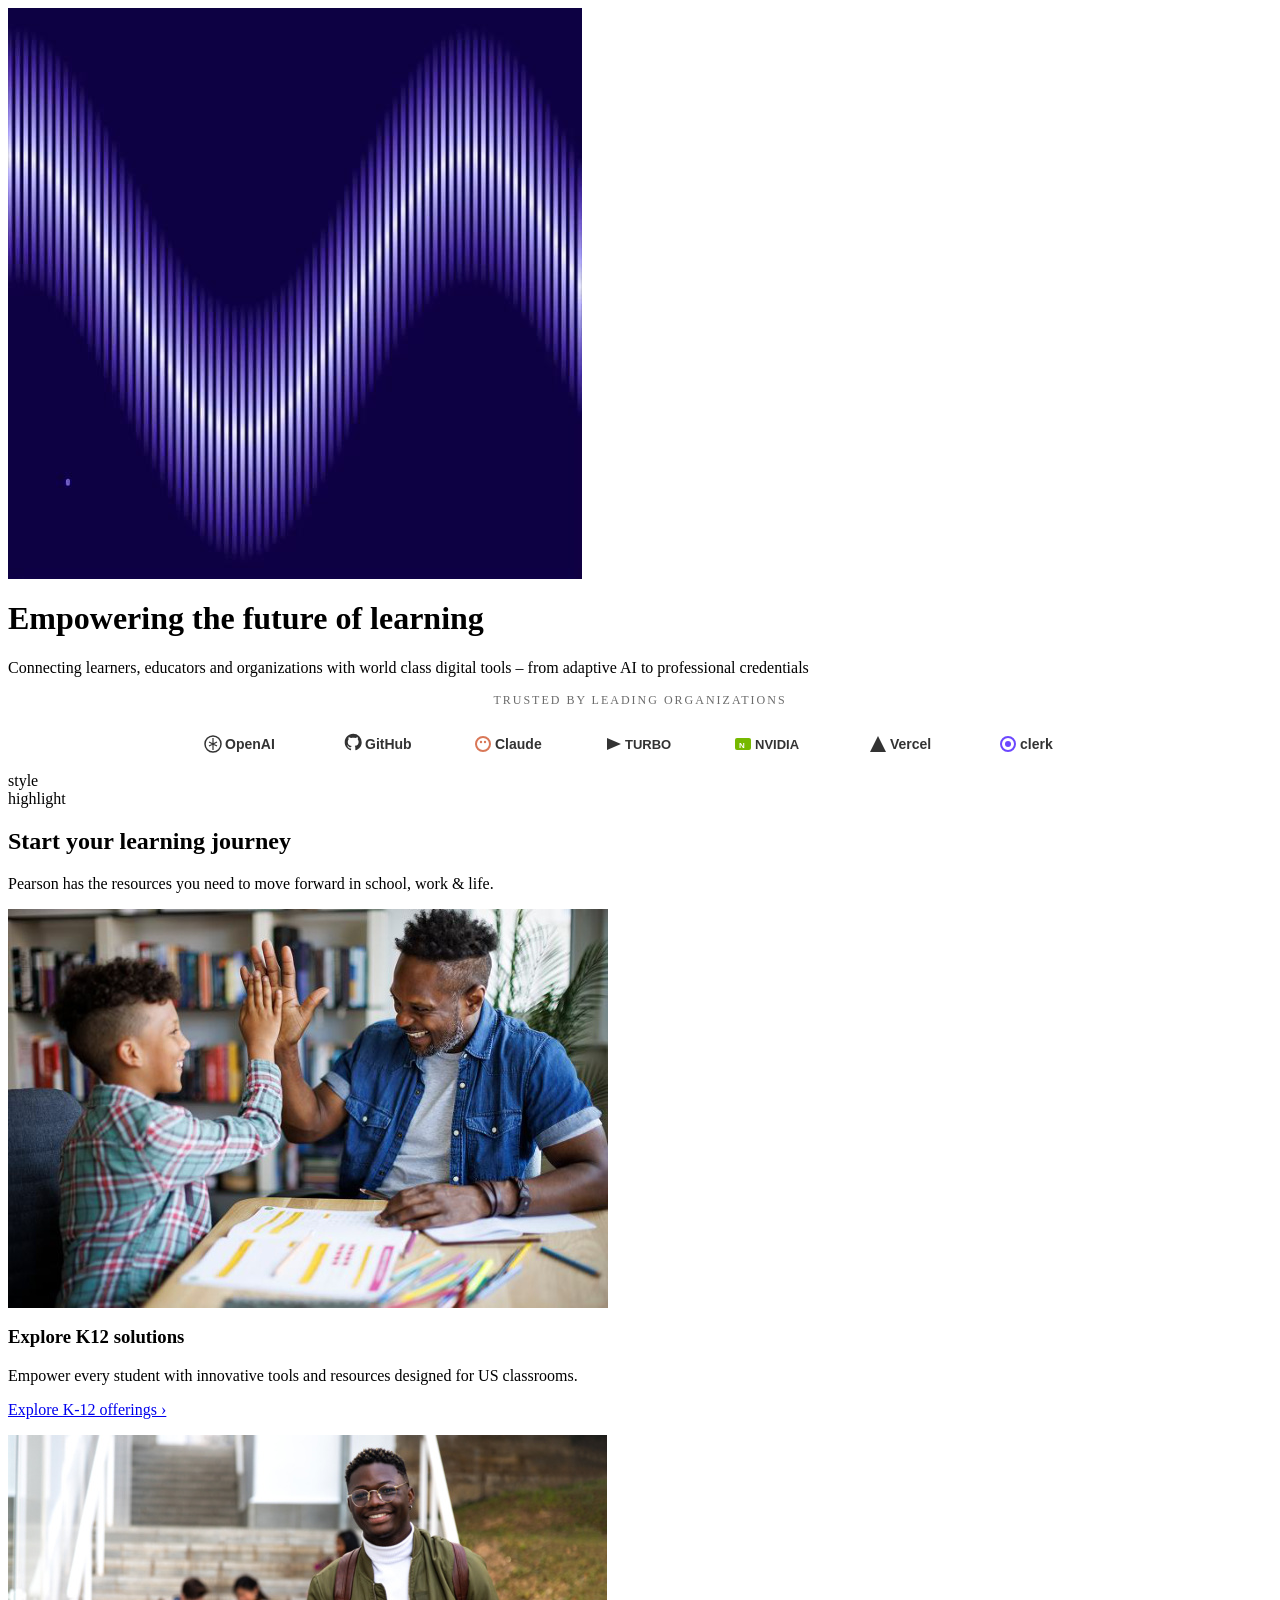
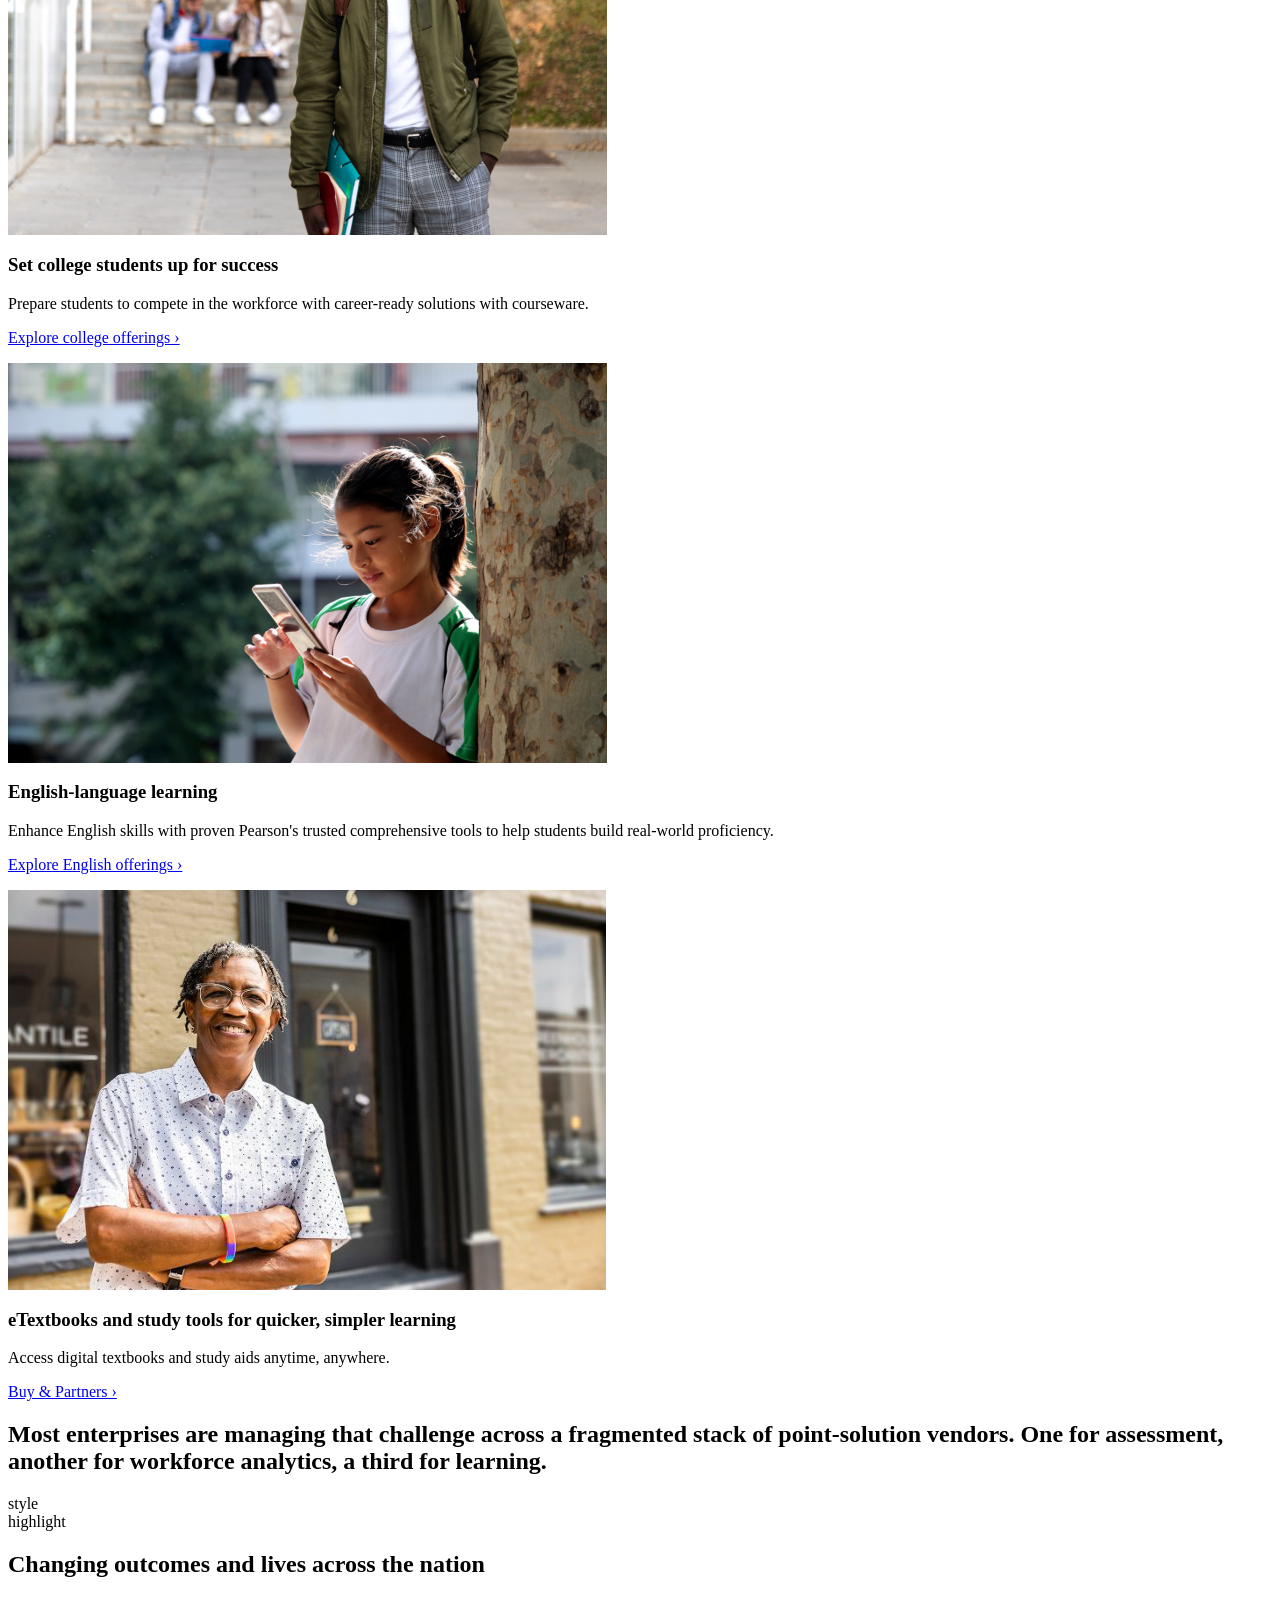
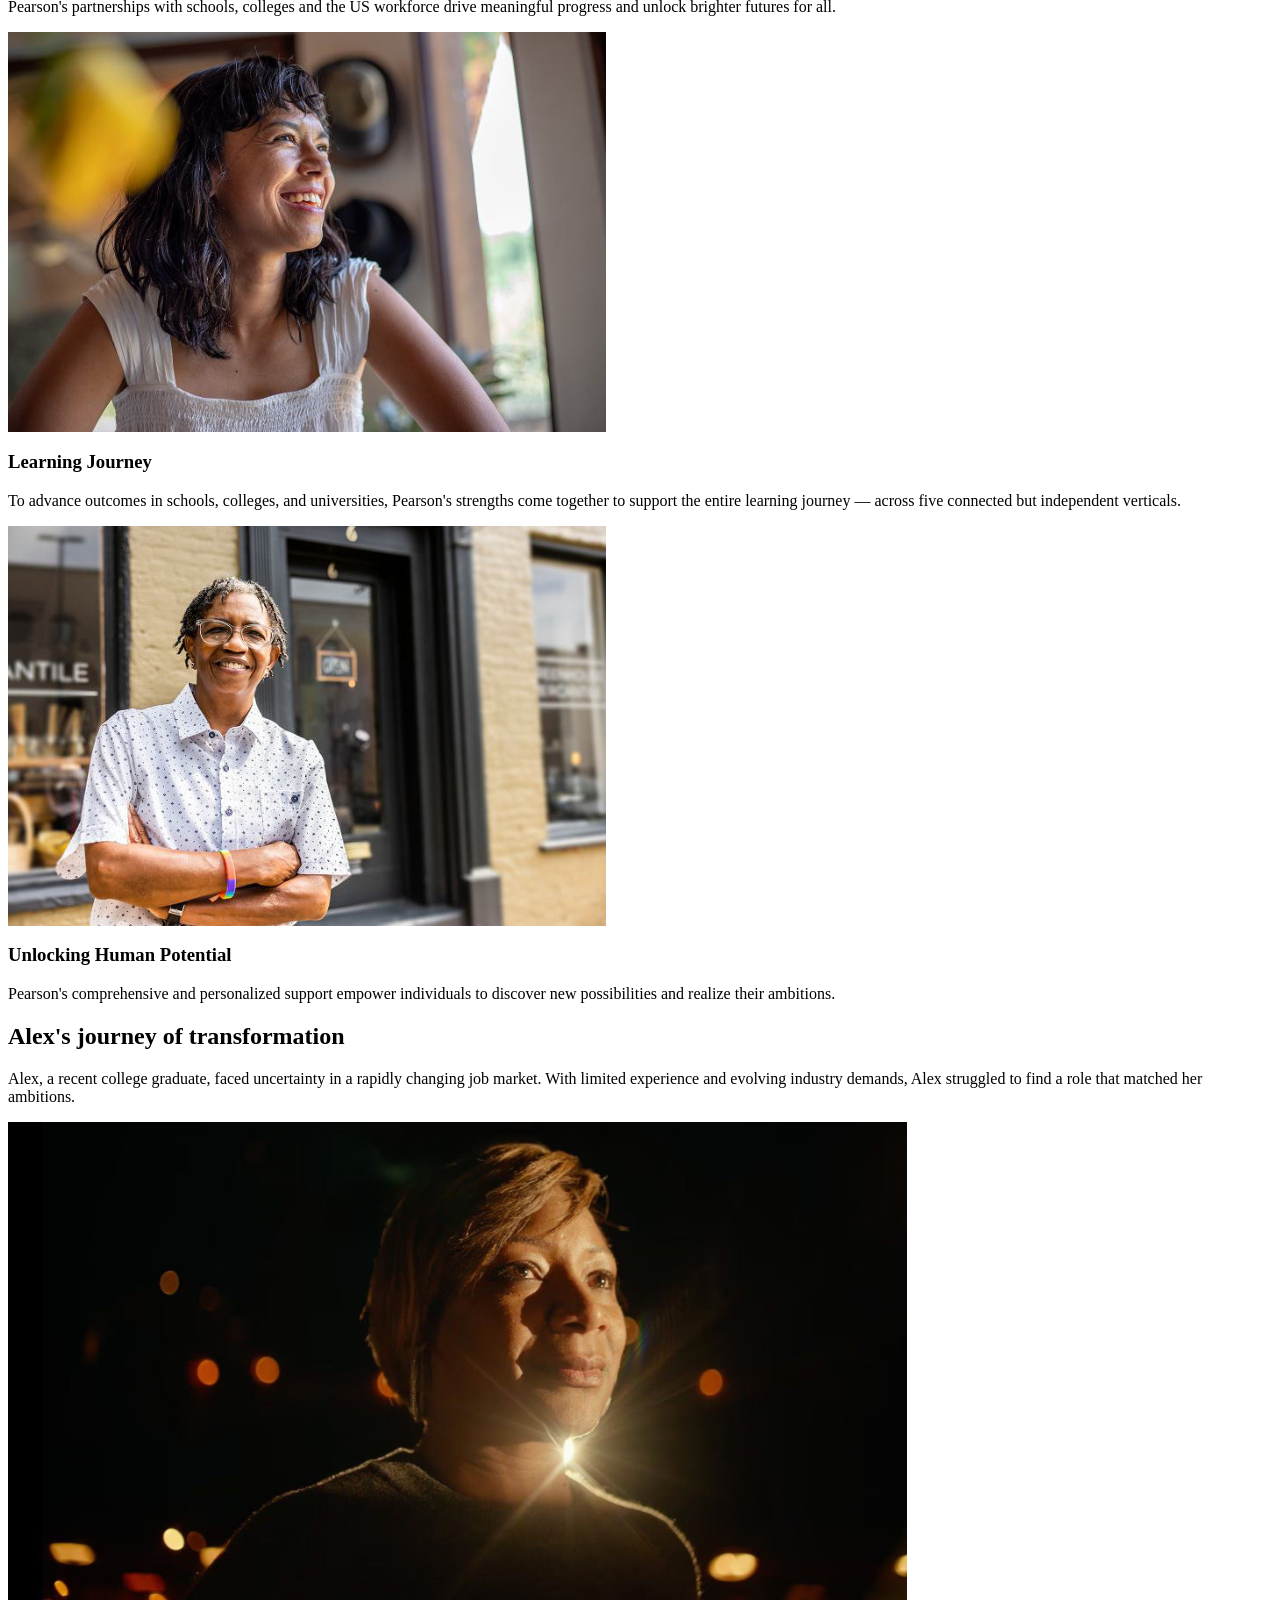
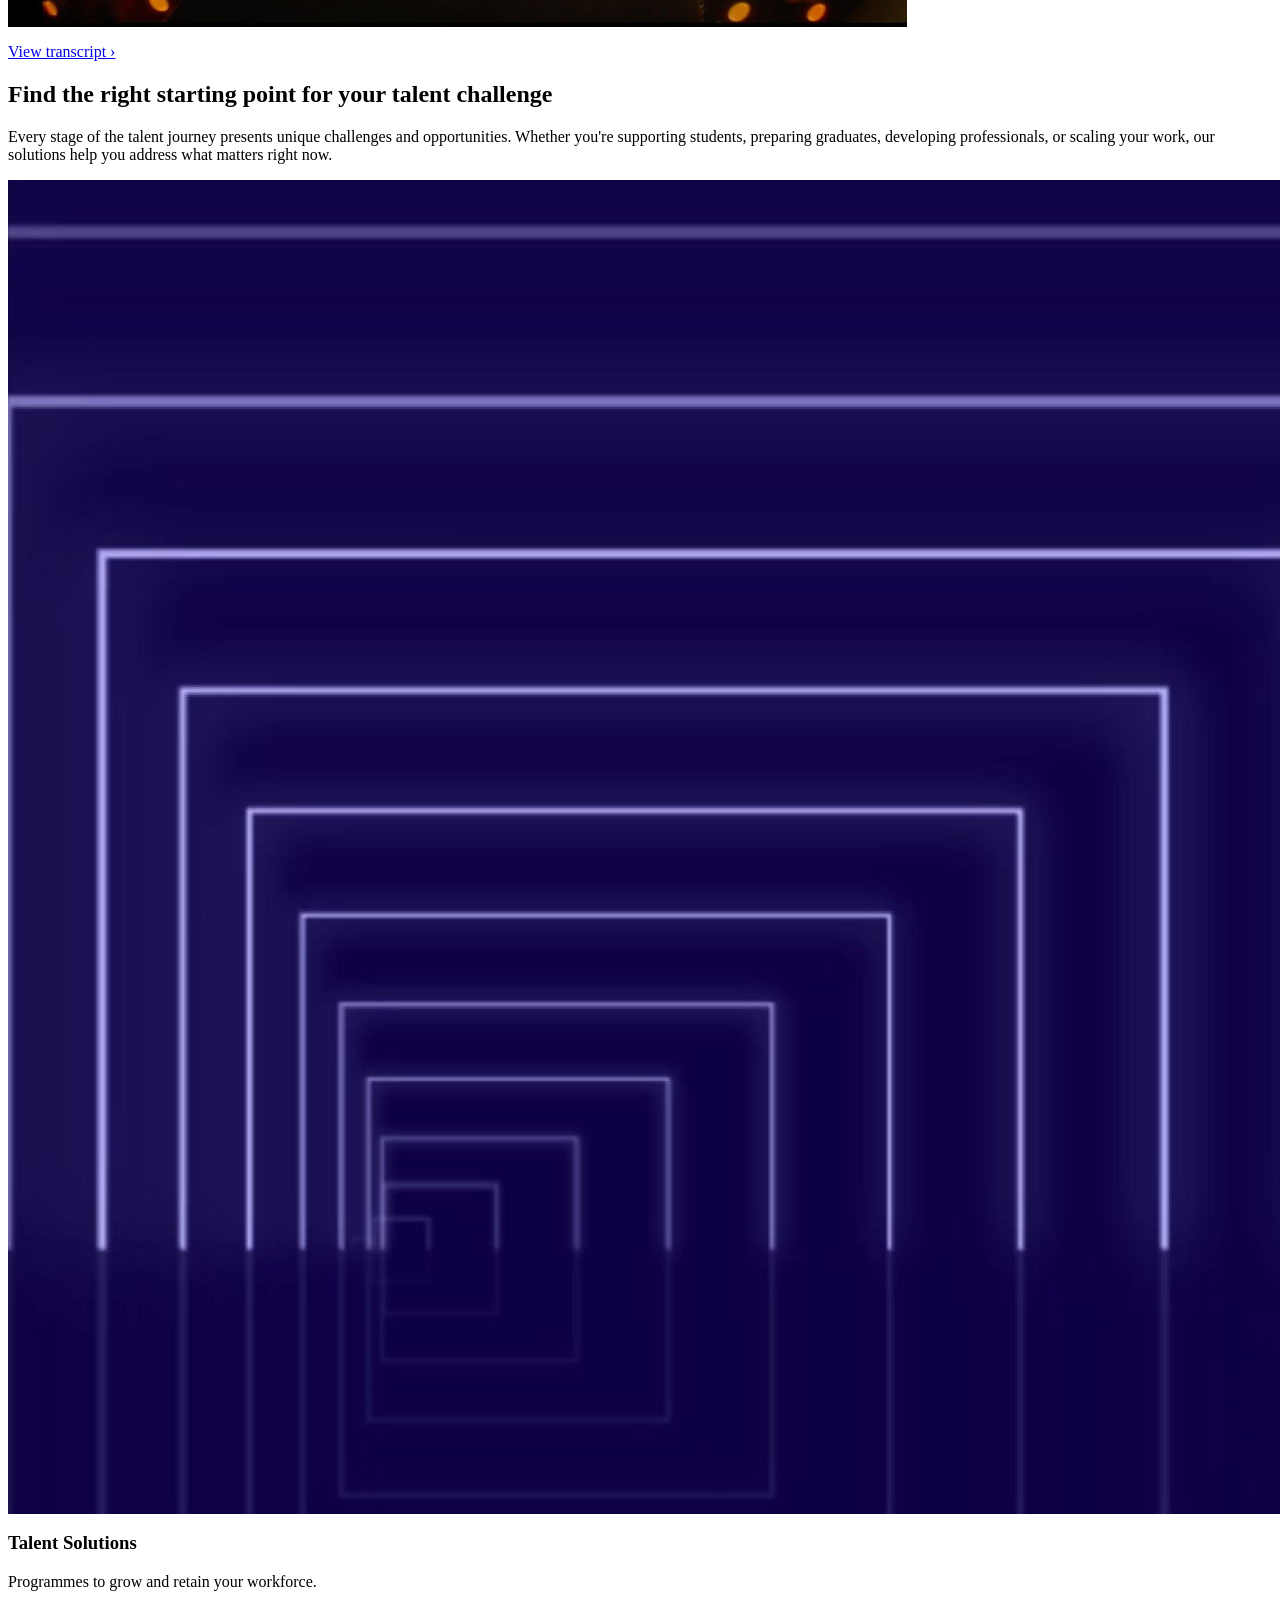
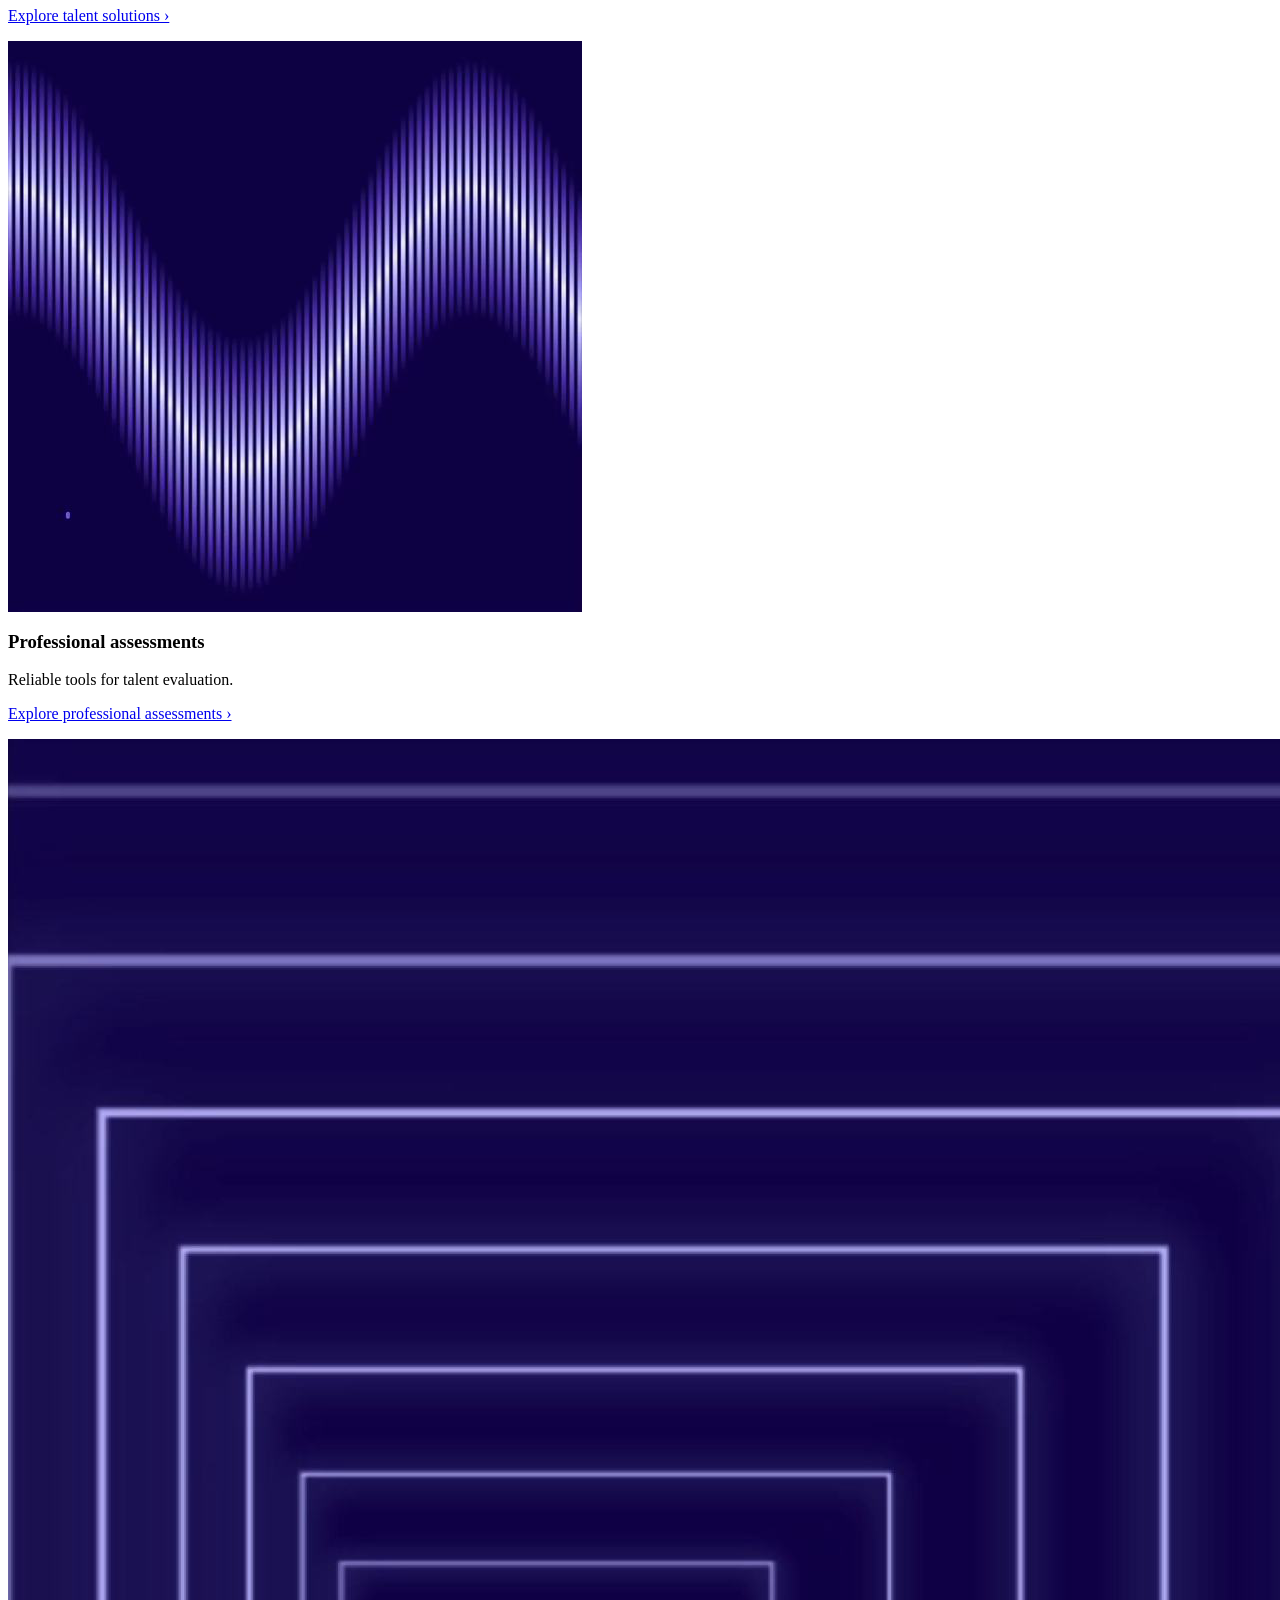
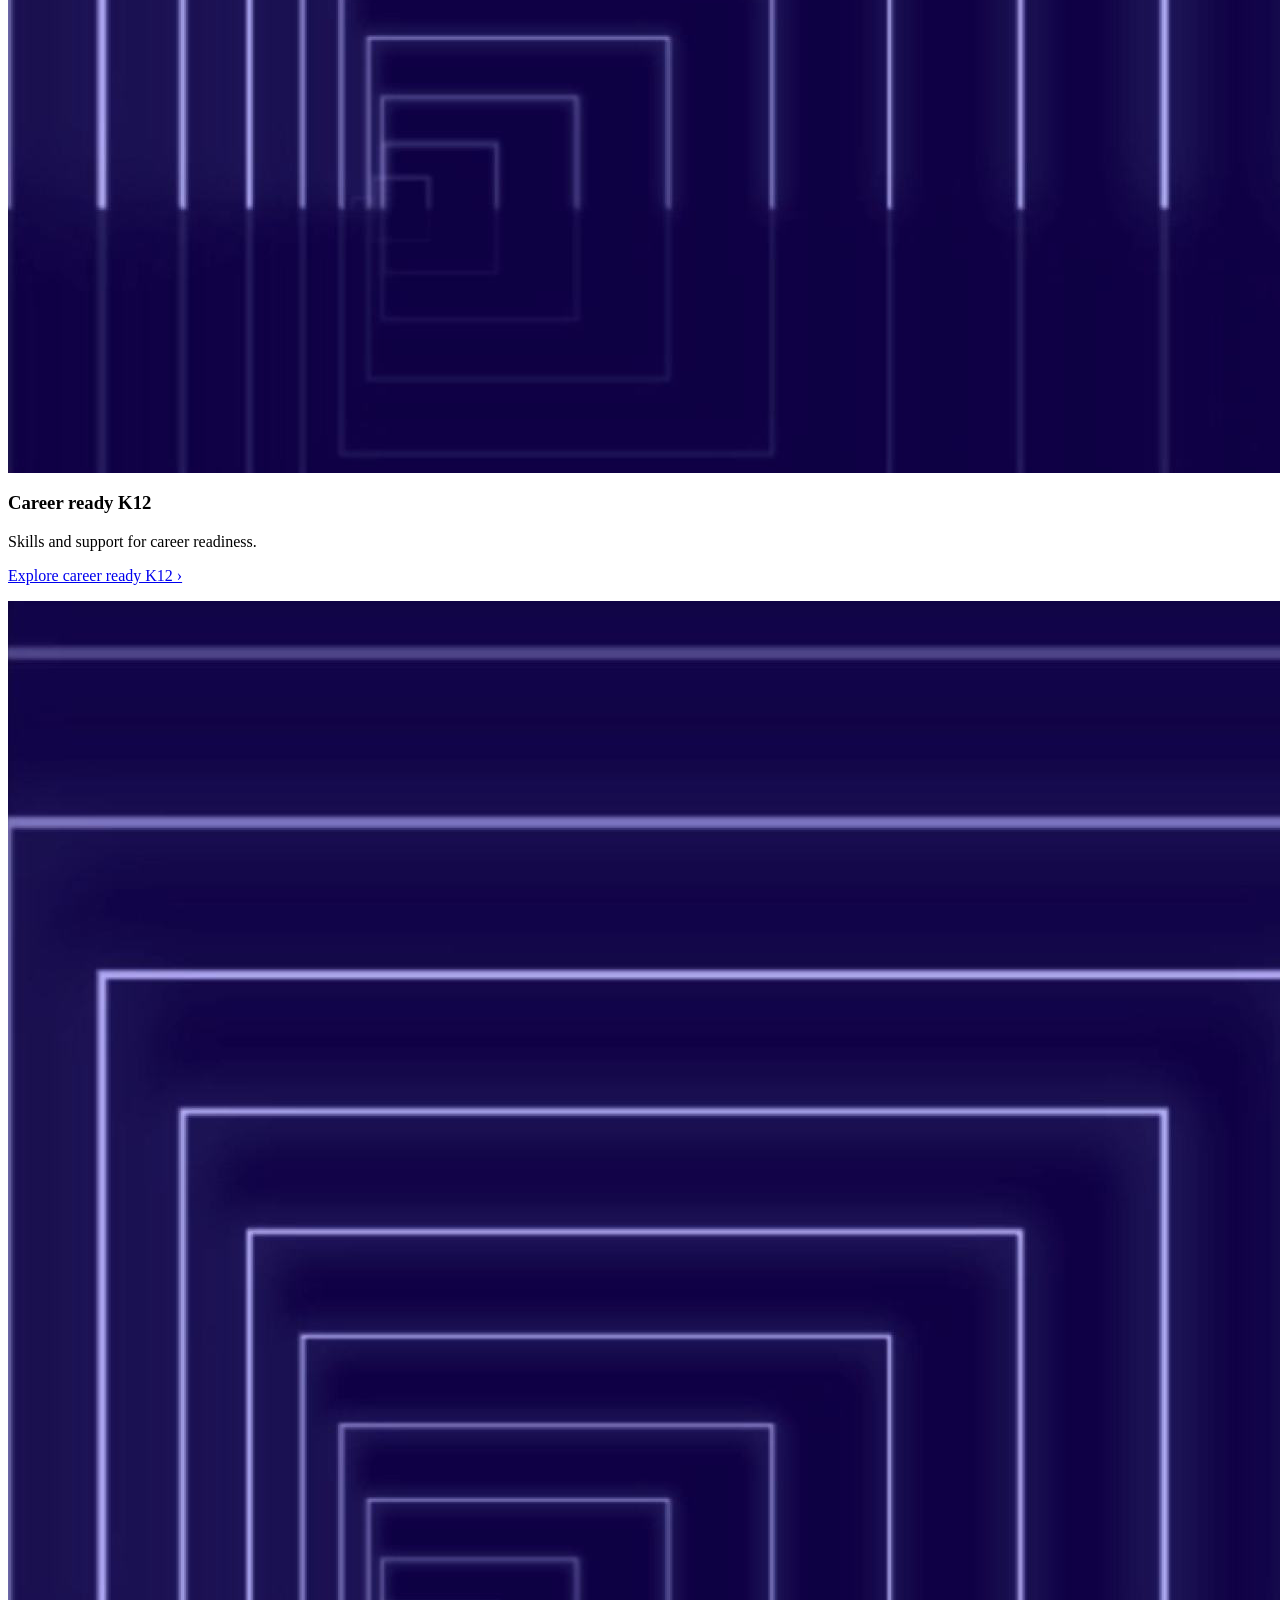
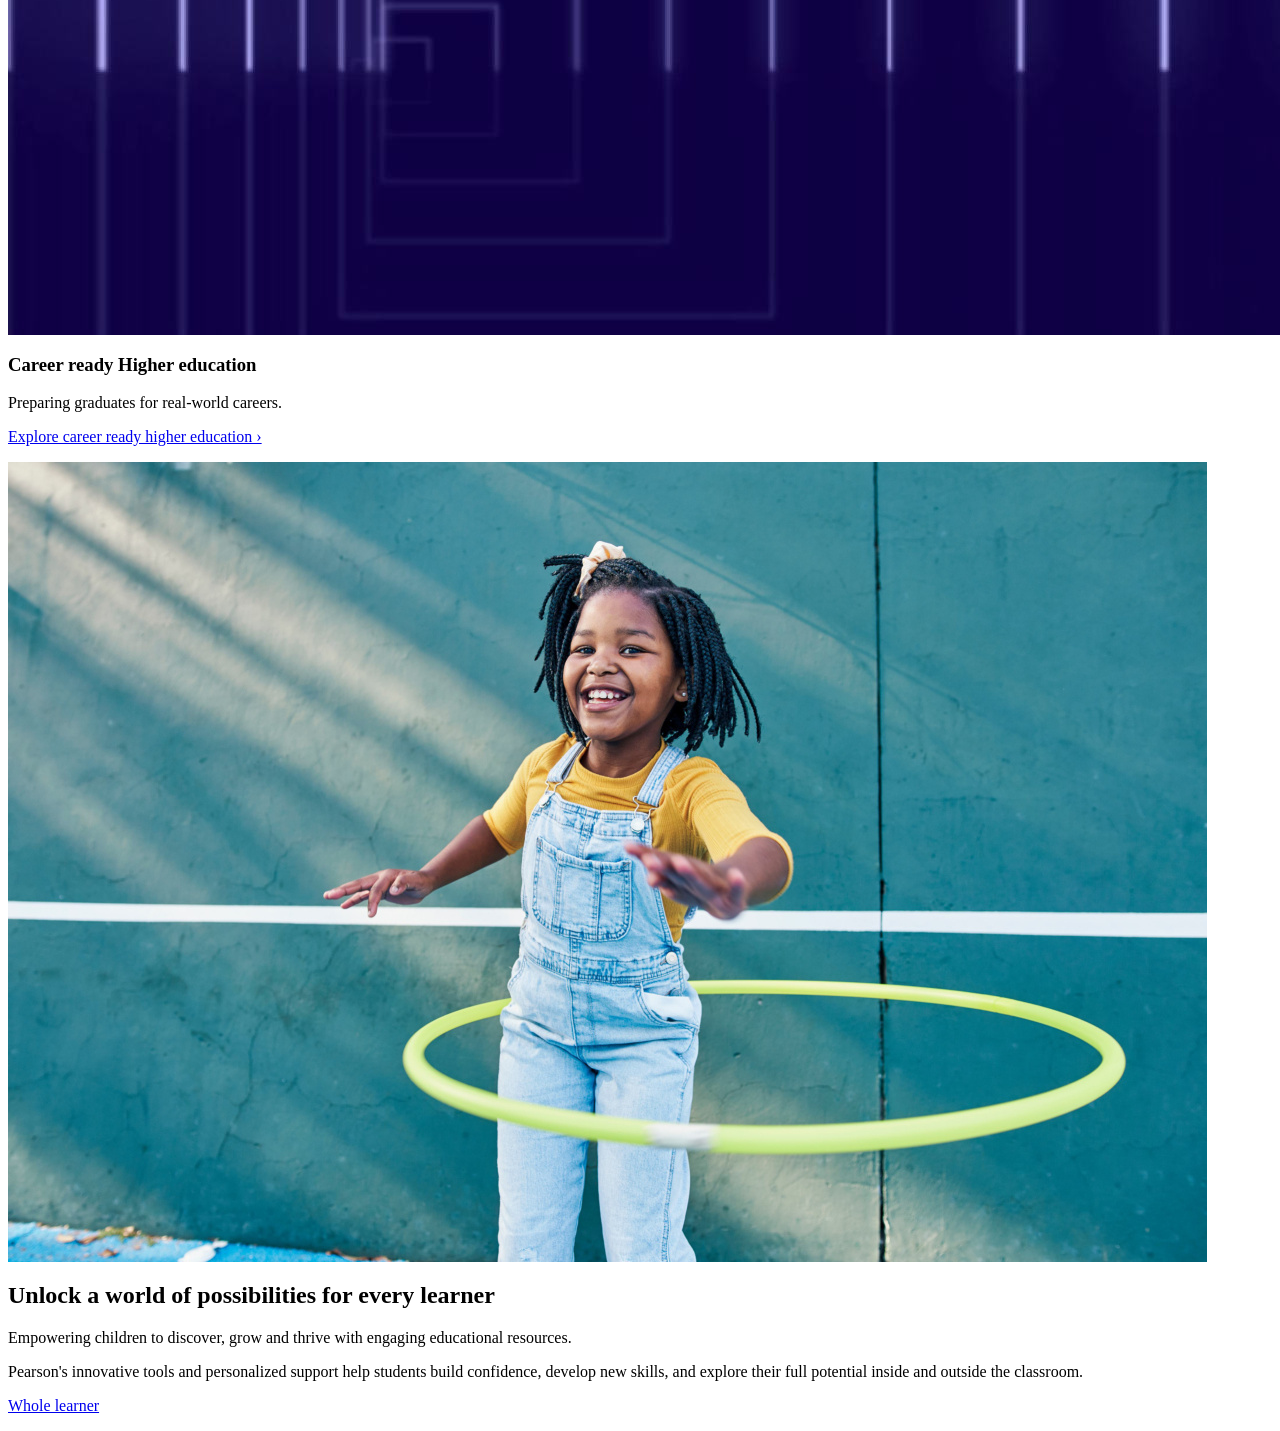
==== commit 62902ad0: "Fix footer and talent section to match wireframe exactly Footer: - Added social media icons (Faceboo" ====
--- a/content/index.html
+++ b/content/index.html
@@ -94,11 +94,11 @@
       <p>Every stage of the talent journey presents unique challenges and opportunities. Whether you're supporting students, preparing graduates, developing professionals, or scaling your work, our solutions help you address what matters right now.</p>
       <div class="cards">
         <div>
-          <div><!-- field:image --><picture><img src="/content/dam/pearson/hero/talent-challenge-bg.png" alt="Talent solutions"></picture></div>
-          <div><!-- field:text --><h3>Talent Solutions</h3><p>Programmes to grow and retain your workforce</p><p><a href="https://www.pearson.com/en-us/work.html">Explore talent solutions ›</a></p></div>
+          <div><!-- field:image --><picture><img src="/content/dam/pearson/hero/talent-challenge-bg.png" alt="Talent solutions abstract pattern"></picture></div>
+          <div><!-- field:text --><h3>Talent Solutions</h3><p>Programmes to grow and retain your workforce.</p><p><a href="https://www.pearson.com/en-us/work.html">Explore talent solutions ›</a></p></div>
         </div>
         <div>
-          <div><!-- field:image --><picture><img src="/content/dam/pearson/hero/talent-challenge-bg.png" alt="Professional assessments"></picture></div>
+          <div><!-- field:image --><picture><img src="/content/dam/pearson/hero/hero-purple-waves.png" alt="Professional assessments abstract pattern"></picture></div>
           <div><!-- field:text --><h3>Professional assessments</h3><p>Reliable tools for talent evaluation.</p><p><a href="https://www.pearsonassessments.com/">Explore professional assessments ›</a></p></div>
         </div>
         <div>
@@ -107,7 +107,7 @@
         </div>
         <div>
           <div><!-- field:image --><picture><img src="/content/dam/pearson/hero/talent-challenge-bg.png" alt="Career ready higher education"></picture></div>
-          <div><!-- field:text --><h3>Career ready Higher education</h3><p>Programmes to grow and retain your workforce</p><p><a href="https://www.pearson.com/en-us/higher-education.html">Explore career ready higher education ›</a></p></div>
+          <div><!-- field:text --><h3>Career ready Higher education</h3><p>Preparing graduates for real-world careers.</p><p><a href="https://www.pearson.com/en-us/higher-education.html">Explore career ready higher education ›</a></p></div>
         </div>
       </div>
     </div>
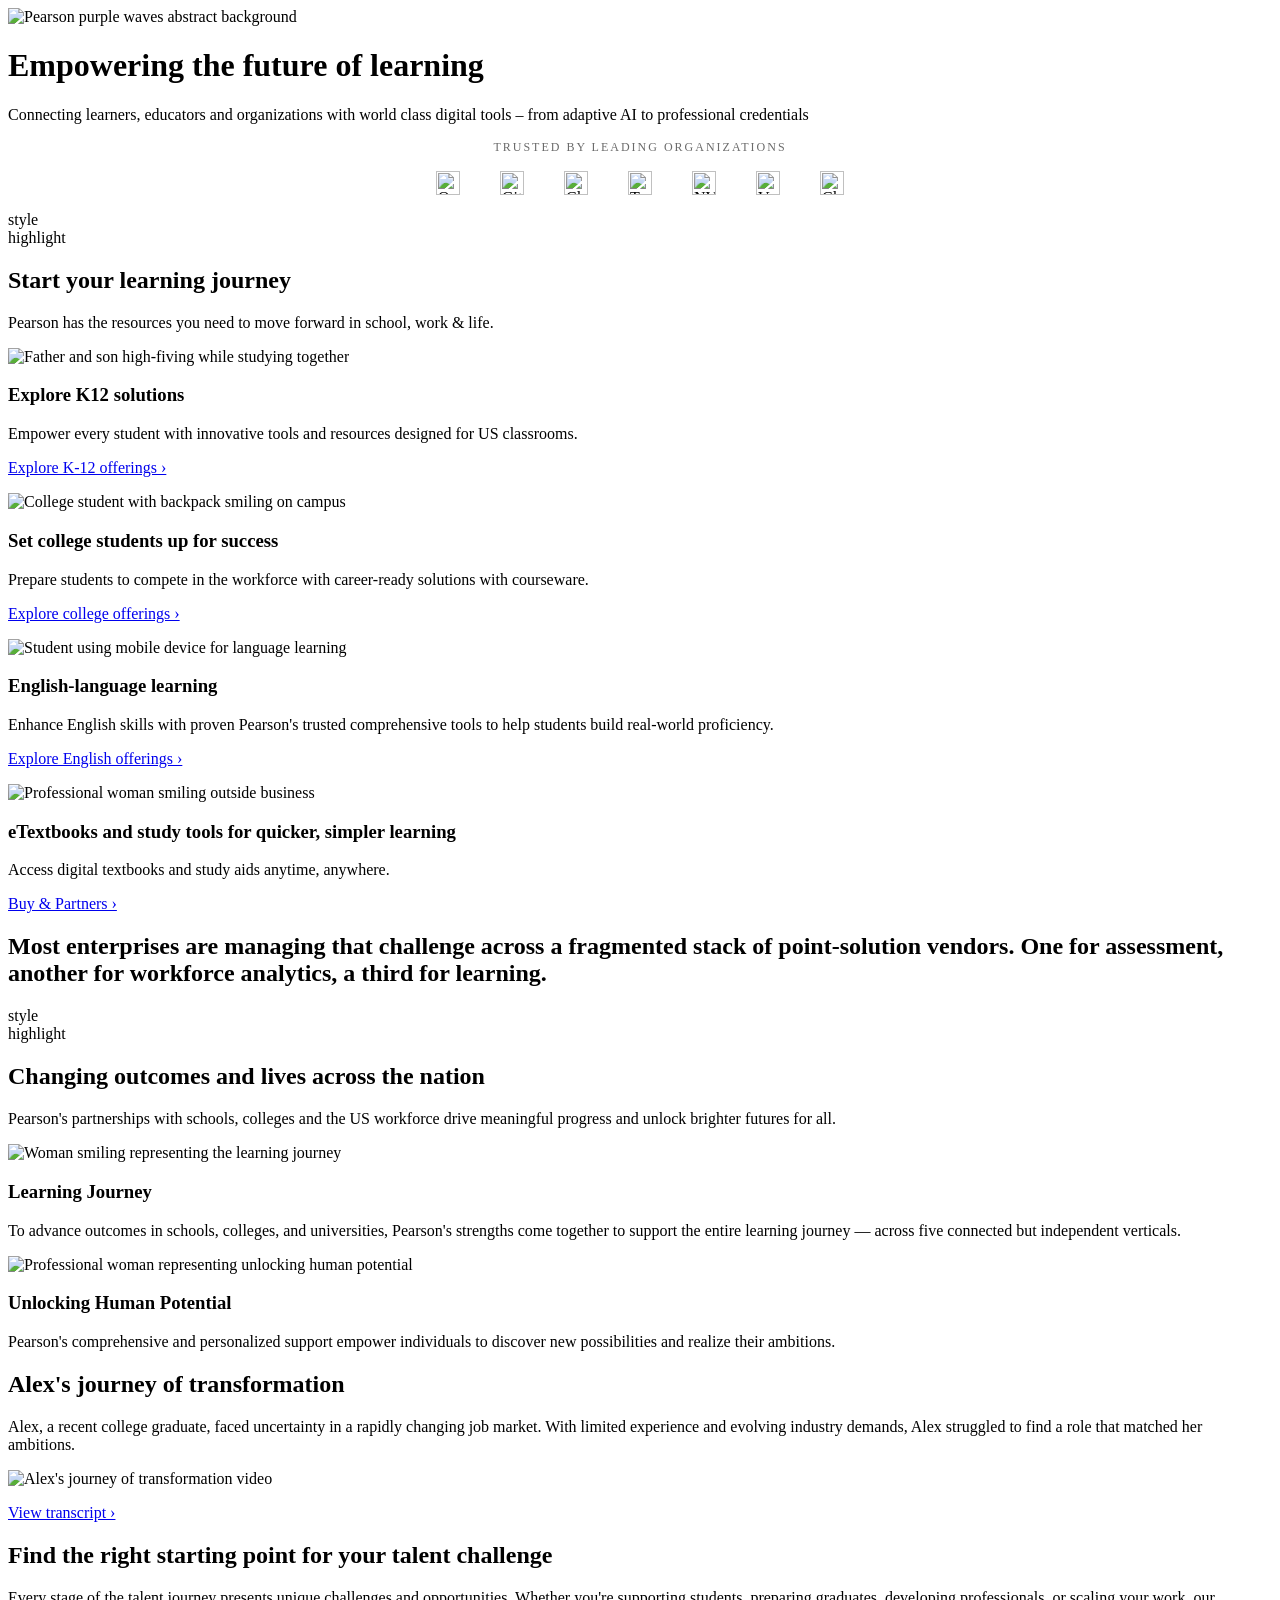
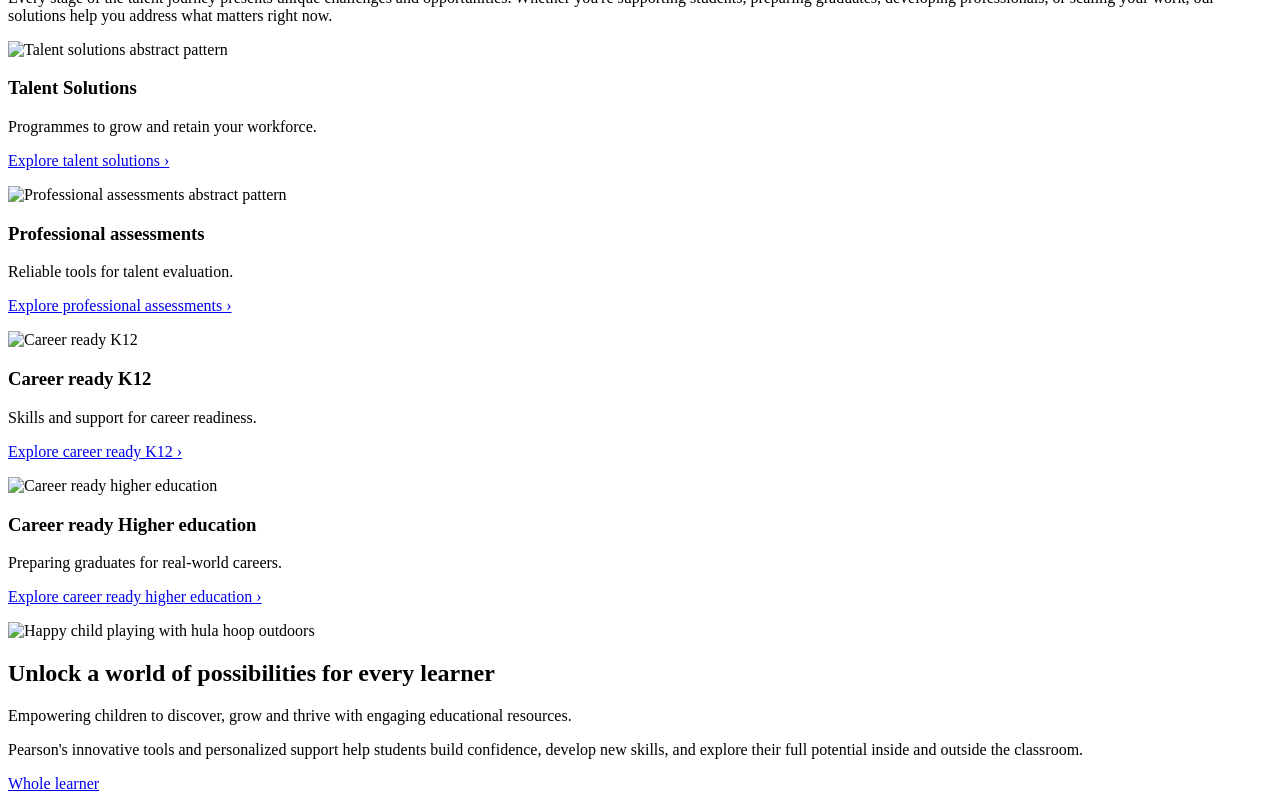
==== commit 96374781: "Clean repo: content from AEM, no static images in codebase - Removed all static images and wireframe" ====
--- a/content/index.html
+++ b/content/index.html
@@ -17,7 +17,7 @@
       </div>
     </div>
     <div>
-      <p style="text-align:center;text-transform:uppercase;letter-spacing:2px;font-size:12px;color:#6b6b6b;margin-bottom:24px;">Trusted by leading organizations</p>
+      <p style="text-align:center;text-transform:uppercase;letter-spacing:2px;font-size:12px;color:#6b6b6b;">Trusted by leading organizations</p>
       <p style="text-align:center;display:flex;align-items:center;justify-content:center;gap:40px;flex-wrap:wrap;">
         <img src="/content/dam/pearson/logos/openai.svg" alt="OpenAI" height="24">
         <img src="/content/dam/pearson/logos/github.svg" alt="GitHub" height="24">
@@ -94,19 +94,19 @@
       <p>Every stage of the talent journey presents unique challenges and opportunities. Whether you're supporting students, preparing graduates, developing professionals, or scaling your work, our solutions help you address what matters right now.</p>
       <div class="cards">
         <div>
-          <div><!-- field:image --><picture><img src="/content/dam/pearson/hero/talent-challenge-bg.png" alt="Talent solutions abstract pattern"></picture></div>
+          <div><!-- field:image --><picture><img src="/content/dam/pearson/cards/talent-solutions.png" alt="Talent solutions abstract pattern"></picture></div>
           <div><!-- field:text --><h3>Talent Solutions</h3><p>Programmes to grow and retain your workforce.</p><p><a href="https://www.pearson.com/en-us/work.html">Explore talent solutions ›</a></p></div>
         </div>
         <div>
-          <div><!-- field:image --><picture><img src="/content/dam/pearson/hero/hero-purple-waves.png" alt="Professional assessments abstract pattern"></picture></div>
+          <div><!-- field:image --><picture><img src="/content/dam/pearson/cards/professional-assessments.png" alt="Professional assessments abstract pattern"></picture></div>
           <div><!-- field:text --><h3>Professional assessments</h3><p>Reliable tools for talent evaluation.</p><p><a href="https://www.pearsonassessments.com/">Explore professional assessments ›</a></p></div>
         </div>
         <div>
-          <div><!-- field:image --><picture><img src="/content/dam/pearson/hero/talent-challenge-bg.png" alt="Career ready K12"></picture></div>
+          <div><!-- field:image --><picture><img src="/content/dam/pearson/cards/career-ready-k12.png" alt="Career ready K12"></picture></div>
           <div><!-- field:text --><h3>Career ready K12</h3><p>Skills and support for career readiness.</p><p><a href="https://www.pearson.com/en-us/schools/college-readiness-career-education.html">Explore career ready K12 ›</a></p></div>
         </div>
         <div>
-          <div><!-- field:image --><picture><img src="/content/dam/pearson/hero/talent-challenge-bg.png" alt="Career ready higher education"></picture></div>
+          <div><!-- field:image --><picture><img src="/content/dam/pearson/cards/career-ready-higher-ed.png" alt="Career ready higher education"></picture></div>
           <div><!-- field:text --><h3>Career ready Higher education</h3><p>Preparing graduates for real-world careers.</p><p><a href="https://www.pearson.com/en-us/higher-education.html">Explore career ready higher education ›</a></p></div>
         </div>
       </div>
